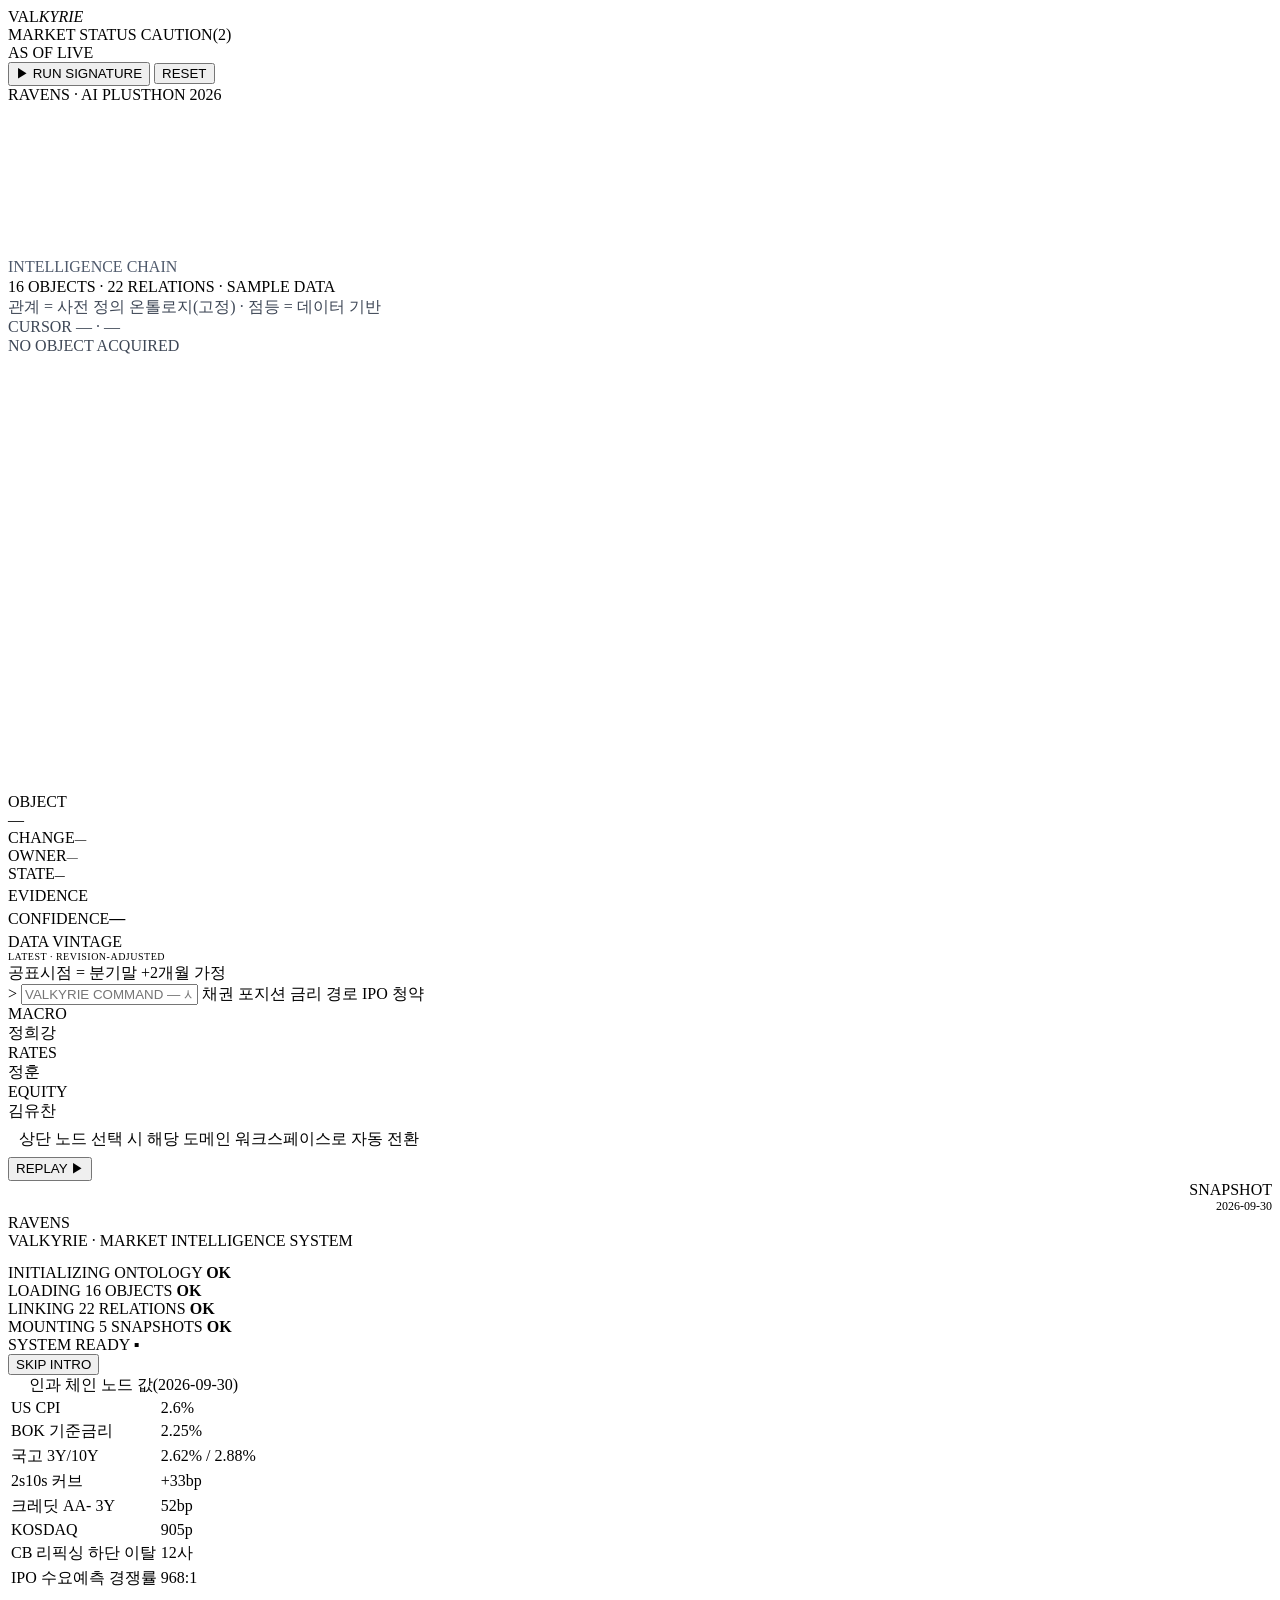
==== prototype/valkyrie-v2/index.html @ 7cd47e1a "feat: add runnable VALKYRIE v2 prototype shell" ====
<!DOCTYPE html>
<html lang="ko">
<head>
<meta charset="utf-8">
<meta name="viewport" content="width=device-width, initial-scale=1">
<meta http-equiv="Content-Security-Policy" content="default-src 'none'; script-src 'self'; style-src 'self' 'unsafe-inline'; img-src data:; connect-src 'none'; base-uri 'none'; form-action 'none'">
<title>VALKYRIE — Cinematic HUD Build</title>
<link rel="stylesheet" href="./styles.css">
</head>
<body>
<div class="shell" id="app">

  <div class="hd">
    <div class="lg">VAL<em>KYRIE</em></div>
    <div class="sep"></div>
    <span class="ml">MARKET STATUS</span>
    <span class="bdg ca" id="ms"><i class="dot"></i><span id="msT">CAUTION</span><span class="num ml2" id="msN" style="color:inherit">(2)</span></span>
    <span class="bdg cf" id="cf" style="display:none">CONFLICT</span>
    <div class="sep"></div>
    <span class="ml">AS OF</span><span class="num" id="asof" style="font-size:11px;color:var(--mut)"></span>
    <span class="bdg live" id="mode"><i class="dot"></i><span id="modeT">LIVE</span></span>
    <div style="flex:1"></div>
    <button id="sig" class="pri">▶ RUN SIGNATURE</button>
    <button id="rst">RESET</button>
    <div class="sep"></div>
    <span class="ml2">RAVENS · AI PLUSTHON 2026</span>
  </div>

  <div class="cw" id="cw">
    <canvas id="df"></canvas>
    <div class="sweep" id="sweep"></div>
    <div class="phb" id="phb"></div>
    <div class="ovl">
      <div class="ml" style="color:#4E596B">INTELLIGENCE CHAIN</div>
      <div class="ml2" style="margin-top:2px">16 OBJECTS · 22 RELATIONS · SAMPLE DATA</div>
      <div class="ml2" style="margin-top:1px;color:#3E4756">관계 = 사전 정의 온톨로지(고정) · 점등 = 데이터 기반</div>
    </div>
    <div class="ovr">
      <div class="ml2 num" id="hud" style="color:#3E4756">CURSOR — · —</div>
      <div class="ml2 num" id="hud2" style="color:#3E4756;margin-top:1px">NO OBJECT ACQUIRED</div>
    </div>
    <svg id="chain" viewBox="0 0 1200 412" preserveAspectRatio="xMidYMid meet" role="img" aria-label="VALKYRIE 인과 체인">
      <defs>
        <marker id="aa" viewBox="0 0 10 10" refX="9" refY="5" markerWidth="5.5" markerHeight="5.5" orient="auto-start-reverse"><path d="M0 0L10 5L0 10z" fill="#F5A623"/></marker>
        <marker id="ac" viewBox="0 0 10 10" refX="9" refY="5" markerWidth="5.5" markerHeight="5.5" orient="auto-start-reverse"><path d="M0 0L10 5L0 10z" fill="#22B8CF"/></marker>
        <marker id="ad" viewBox="0 0 10 10" refX="9" refY="5" markerWidth="5" markerHeight="5" orient="auto-start-reverse"><path d="M0 0L10 5L0 10z" fill="#232C3A"/></marker>
      </defs>
      <g id="gLane"></g><g id="gEdge"></g><g id="gNode"></g><g id="gHud"></g>
    </svg>
  </div>

  <div class="insp">
    <div class="ic">
      <div class="ml">OBJECT</div>
      <div class="big num mv" id="iv">—</div>
      <div class="kv"><span>CHANGE</span><span class="num" id="ic1" style="font-size:11.5px">—</span></div>
      <div class="kv"><span>OWNER</span><span id="io" style="font-size:11px;color:var(--mut)">—</span></div>
      <div class="kv"><span>STATE</span><span id="is" style="font-size:10px;font-weight:700;letter-spacing:.08em">—</span></div>
      <div class="ml2" id="iaux" style="margin-top:4px;line-height:1.55"></div>
    </div>
    <div class="ic">
      <div class="ml">EVIDENCE</div>
      <div id="iev" style="margin-top:3px"></div>
      <div class="ml2" id="iview" style="margin-top:5px;line-height:1.5;color:var(--mut)"></div>
    </div>
    <div class="ic">
      <div class="kv"><span>CONFIDENCE</span><span class="num" id="icf" style="font-size:16px;font-weight:700">—</span></div>
      <div class="cfb"><i id="icfb"></i></div>
      <div class="kv" style="margin-top:5px"><span>DATA VINTAGE</span></div>
      <div class="num" id="ivin" style="font-size:10px;color:var(--am);letter-spacing:.05em">LATEST · REVISION-ADJUSTED</div>
      <div class="ml2" style="margin-top:1px">공표시점 = 분기말 +2개월 가정</div>
      <div class="act" id="iact"></div>
    </div>
  </div>

  <div class="cmd">
    <span class="p">&gt;</span>
    <input id="ci" placeholder="VALKYRIE COMMAND — 시스템에 질의하십시오" autocomplete="off">
    <span class="chip" data-q="지금 채권 포지션 어떻게 가져가야 해?" data-n="sig_rates">채권 포지션</span>
    <span class="chip" data-q="금리 인하 경로는 어떻게 보고 있어?" data-n="sig_macro">금리 경로</span>
    <span class="chip" data-q="이번 코스닥 IPO 청약 들어가도 돼?" data-n="sig_equity">IPO 청약</span>
  </div>

  <div class="tabs">
    <div class="tab" data-t="MACRO"><div class="n">MACRO</div><div class="o">정희강</div></div>
    <div class="tab a" data-t="RATES"><div class="n">RATES</div><div class="o">정훈</div></div>
    <div class="tab" data-t="EQUITY"><div class="n">EQUITY</div><div class="o">김유찬</div></div>
    <div style="flex:1;border-bottom:0"></div>
    <div style="padding:7px 11px" class="ml2">상단 노드 선택 시 해당 도메인 워크스페이스로 자동 전환</div>
  </div>
  <div id="pane" class="pane in"></div>

  <div class="ft">
    <button id="rp" class="pri">REPLAY ▶</button>
    <div class="tl"><div class="ax"></div><div id="ticks"></div></div>
    <div style="text-align:right">
      <div class="ml2">SNAPSHOT</div>
      <div class="num" id="snapL" style="font-size:12px">2026-09-30</div>
    </div>
  </div>

  <div id="boot">
    <div class="bt" id="bt1">RAVENS</div>
    <div class="bs" id="bt2">VALKYRIE · MARKET INTELLIGENCE SYSTEM</div>
    <div style="margin-top:14px">
      <div class="bl" id="bl0">INITIALIZING ONTOLOGY <b>OK</b></div>
      <div class="bl" id="bl1">LOADING 16 OBJECTS <b>OK</b></div>
      <div class="bl" id="bl2">LINKING 22 RELATIONS <b>OK</b></div>
      <div class="bl" id="bl3">MOUNTING 5 SNAPSHOTS <b>OK</b></div>
      <div class="bl" id="bl4">SYSTEM READY <b>▪</b></div>
    </div>
    <div id="bootbar"><i id="bbi"></i></div>
    <button id="skip">SKIP INTRO</button>
  </div>
</div>

<div class="sr"><table><caption>인과 체인 노드 값(2026-09-30)</caption><tbody>
<tr><td>US CPI</td><td>2.6%</td></tr><tr><td>BOK 기준금리</td><td>2.25%</td></tr>
<tr><td>국고 3Y/10Y</td><td>2.62% / 2.88%</td></tr><tr><td>2s10s 커브</td><td>+33bp</td></tr>
<tr><td>크레딧 AA- 3Y</td><td>52bp</td></tr><tr><td>KOSDAQ</td><td>905p</td></tr>
<tr><td>CB 리픽싱 하단 이탈</td><td>12사</td></tr><tr><td>IPO 수요예측 경쟁률</td><td>968:1</td></tr>
</tbody></table></div>

<script src="./app.js"></script>
</body>
</html>
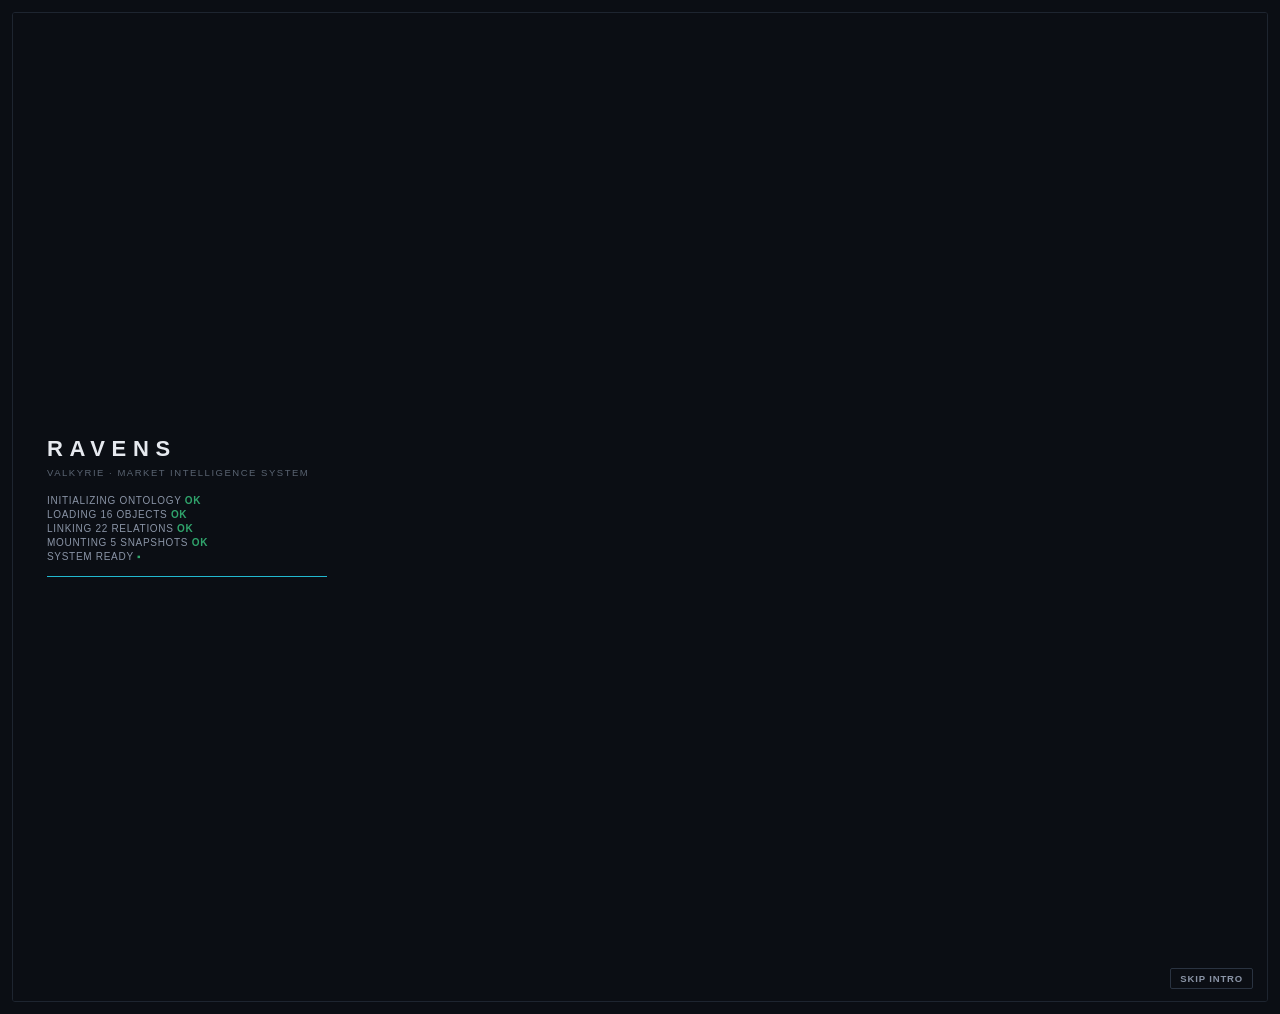
==== commit 73998f11: "refactor: split prototype into collaboration-friendly modules" ====
--- a/prototype/valkyrie-v2/index.html
+++ b/prototype/valkyrie-v2/index.html
@@ -9,118 +9,17 @@
 </head>
 <body>
 <div class="shell" id="app">
-
   <div class="hd">
-    <div class="lg">VAL<em>KYRIE</em></div>
-    <div class="sep"></div>
-    <span class="ml">MARKET STATUS</span>
-    <span class="bdg ca" id="ms"><i class="dot"></i><span id="msT">CAUTION</span><span class="num ml2" id="msN" style="color:inherit">(2)</span></span>
-    <span class="bdg cf" id="cf" style="display:none">CONFLICT</span>
-    <div class="sep"></div>
-    <span class="ml">AS OF</span><span class="num" id="asof" style="font-size:11px;color:var(--mut)"></span>
-    <span class="bdg live" id="mode"><i class="dot"></i><span id="modeT">LIVE</span></span>
-    <div style="flex:1"></div>
-    <button id="sig" class="pri">▶ RUN SIGNATURE</button>
-    <button id="rst">RESET</button>
-    <div class="sep"></div>
-    <span class="ml2">RAVENS · AI PLUSTHON 2026</span>
+    <div class="lg">VAL<em>KYRIE</em></div><div class="sep"></div><span class="ml">MARKET STATUS</span><span class="bdg ca" id="ms"><i class="dot"></i><span id="msT">CAUTION</span><span class="num ml2" id="msN" style="color:inherit">(2)</span></span><span class="bdg cf" id="cf" style="display:none">CONFLICT</span><div class="sep"></div><span class="ml">AS OF</span><span class="num" id="asof" style="font-size:11px;color:var(--mut)"></span><span class="bdg live" id="mode"><i class="dot"></i><span id="modeT">LIVE</span></span><div style="flex:1"></div><button id="sig" class="pri">▶ RUN SIGNATURE</button><button id="rst">RESET</button><div class="sep"></div><span class="ml2">RAVENS · AI PLUSTHON 2026</span>
   </div>
-
-  <div class="cw" id="cw">
-    <canvas id="df"></canvas>
-    <div class="sweep" id="sweep"></div>
-    <div class="phb" id="phb"></div>
-    <div class="ovl">
-      <div class="ml" style="color:#4E596B">INTELLIGENCE CHAIN</div>
-      <div class="ml2" style="margin-top:2px">16 OBJECTS · 22 RELATIONS · SAMPLE DATA</div>
-      <div class="ml2" style="margin-top:1px;color:#3E4756">관계 = 사전 정의 온톨로지(고정) · 점등 = 데이터 기반</div>
-    </div>
-    <div class="ovr">
-      <div class="ml2 num" id="hud" style="color:#3E4756">CURSOR — · —</div>
-      <div class="ml2 num" id="hud2" style="color:#3E4756;margin-top:1px">NO OBJECT ACQUIRED</div>
-    </div>
-    <svg id="chain" viewBox="0 0 1200 412" preserveAspectRatio="xMidYMid meet" role="img" aria-label="VALKYRIE 인과 체인">
-      <defs>
-        <marker id="aa" viewBox="0 0 10 10" refX="9" refY="5" markerWidth="5.5" markerHeight="5.5" orient="auto-start-reverse"><path d="M0 0L10 5L0 10z" fill="#F5A623"/></marker>
-        <marker id="ac" viewBox="0 0 10 10" refX="9" refY="5" markerWidth="5.5" markerHeight="5.5" orient="auto-start-reverse"><path d="M0 0L10 5L0 10z" fill="#22B8CF"/></marker>
-        <marker id="ad" viewBox="0 0 10 10" refX="9" refY="5" markerWidth="5" markerHeight="5" orient="auto-start-reverse"><path d="M0 0L10 5L0 10z" fill="#232C3A"/></marker>
-      </defs>
-      <g id="gLane"></g><g id="gEdge"></g><g id="gNode"></g><g id="gHud"></g>
-    </svg>
-  </div>
-
-  <div class="insp">
-    <div class="ic">
-      <div class="ml">OBJECT</div>
-      <div class="big num mv" id="iv">—</div>
-      <div class="kv"><span>CHANGE</span><span class="num" id="ic1" style="font-size:11.5px">—</span></div>
-      <div class="kv"><span>OWNER</span><span id="io" style="font-size:11px;color:var(--mut)">—</span></div>
-      <div class="kv"><span>STATE</span><span id="is" style="font-size:10px;font-weight:700;letter-spacing:.08em">—</span></div>
-      <div class="ml2" id="iaux" style="margin-top:4px;line-height:1.55"></div>
-    </div>
-    <div class="ic">
-      <div class="ml">EVIDENCE</div>
-      <div id="iev" style="margin-top:3px"></div>
-      <div class="ml2" id="iview" style="margin-top:5px;line-height:1.5;color:var(--mut)"></div>
-    </div>
-    <div class="ic">
-      <div class="kv"><span>CONFIDENCE</span><span class="num" id="icf" style="font-size:16px;font-weight:700">—</span></div>
-      <div class="cfb"><i id="icfb"></i></div>
-      <div class="kv" style="margin-top:5px"><span>DATA VINTAGE</span></div>
-      <div class="num" id="ivin" style="font-size:10px;color:var(--am);letter-spacing:.05em">LATEST · REVISION-ADJUSTED</div>
-      <div class="ml2" style="margin-top:1px">공표시점 = 분기말 +2개월 가정</div>
-      <div class="act" id="iact"></div>
-    </div>
-  </div>
-
-  <div class="cmd">
-    <span class="p">&gt;</span>
-    <input id="ci" placeholder="VALKYRIE COMMAND — 시스템에 질의하십시오" autocomplete="off">
-    <span class="chip" data-q="지금 채권 포지션 어떻게 가져가야 해?" data-n="sig_rates">채권 포지션</span>
-    <span class="chip" data-q="금리 인하 경로는 어떻게 보고 있어?" data-n="sig_macro">금리 경로</span>
-    <span class="chip" data-q="이번 코스닥 IPO 청약 들어가도 돼?" data-n="sig_equity">IPO 청약</span>
-  </div>
-
-  <div class="tabs">
-    <div class="tab" data-t="MACRO"><div class="n">MACRO</div><div class="o">정희강</div></div>
-    <div class="tab a" data-t="RATES"><div class="n">RATES</div><div class="o">정훈</div></div>
-    <div class="tab" data-t="EQUITY"><div class="n">EQUITY</div><div class="o">김유찬</div></div>
-    <div style="flex:1;border-bottom:0"></div>
-    <div style="padding:7px 11px" class="ml2">상단 노드 선택 시 해당 도메인 워크스페이스로 자동 전환</div>
-  </div>
-  <div id="pane" class="pane in"></div>
-
-  <div class="ft">
-    <button id="rp" class="pri">REPLAY ▶</button>
-    <div class="tl"><div class="ax"></div><div id="ticks"></div></div>
-    <div style="text-align:right">
-      <div class="ml2">SNAPSHOT</div>
-      <div class="num" id="snapL" style="font-size:12px">2026-09-30</div>
-    </div>
-  </div>
-
-  <div id="boot">
-    <div class="bt" id="bt1">RAVENS</div>
-    <div class="bs" id="bt2">VALKYRIE · MARKET INTELLIGENCE SYSTEM</div>
-    <div style="margin-top:14px">
-      <div class="bl" id="bl0">INITIALIZING ONTOLOGY <b>OK</b></div>
-      <div class="bl" id="bl1">LOADING 16 OBJECTS <b>OK</b></div>
-      <div class="bl" id="bl2">LINKING 22 RELATIONS <b>OK</b></div>
-      <div class="bl" id="bl3">MOUNTING 5 SNAPSHOTS <b>OK</b></div>
-      <div class="bl" id="bl4">SYSTEM READY <b>▪</b></div>
-    </div>
-    <div id="bootbar"><i id="bbi"></i></div>
-    <button id="skip">SKIP INTRO</button>
-  </div>
+  <div class="cw" id="cw"><canvas id="df"></canvas><div class="sweep" id="sweep"></div><div class="phb" id="phb"></div><div class="ovl"><div class="ml" style="color:#4E596B">INTELLIGENCE CHAIN</div><div class="ml2" style="margin-top:2px">16 OBJECTS · 22 RELATIONS · SAMPLE DATA</div><div class="ml2" style="margin-top:1px;color:#3E4756">관계 = 사전 정의 온톨로지(고정) · 점등 = 데이터 기반</div></div><div class="ovr"><div class="ml2 num" id="hud" style="color:#3E4756">CURSOR — · —</div><div class="ml2 num" id="hud2" style="color:#3E4756;margin-top:1px">NO OBJECT ACQUIRED</div></div><svg id="chain" viewBox="0 0 1200 412" preserveAspectRatio="xMidYMid meet" role="img" aria-label="VALKYRIE 인과 체인"><defs><marker id="aa" viewBox="0 0 10 10" refX="9" refY="5" markerWidth="5.5" markerHeight="5.5" orient="auto-start-reverse"><path d="M0 0L10 5L0 10z" fill="#F5A623"/></marker><marker id="ac" viewBox="0 0 10 10" refX="9" refY="5" markerWidth="5.5" markerHeight="5.5" orient="auto-start-reverse"><path d="M0 0L10 5L0 10z" fill="#22B8CF"/></marker><marker id="ad" viewBox="0 0 10 10" refX="9" refY="5" markerWidth="5" markerHeight="5" orient="auto-start-reverse"><path d="M0 0L10 5L0 10z" fill="#232C3A"/></marker></defs><g id="gLane"></g><g id="gEdge"></g><g id="gNode"></g><g id="gHud"></g></svg></div>
+  <div class="insp"><div class="ic"><div class="ml">OBJECT</div><div class="big num mv" id="iv">—</div><div class="kv"><span>CHANGE</span><span class="num" id="ic1" style="font-size:11.5px">—</span></div><div class="kv"><span>OWNER</span><span id="io" style="font-size:11px;color:var(--mut)">—</span></div><div class="kv"><span>STATE</span><span id="is" style="font-size:10px;font-weight:700;letter-spacing:.08em">—</span></div><div class="ml2" id="iaux" style="margin-top:4px;line-height:1.55"></div></div><div class="ic"><div class="ml">EVIDENCE</div><div id="iev" style="margin-top:3px"></div><div class="ml2" id="iview" style="margin-top:5px;line-height:1.5;color:var(--mut)"></div></div><div class="ic"><div class="kv"><span>CONFIDENCE</span><span class="num" id="icf" style="font-size:16px;font-weight:700">—</span></div><div class="cfb"><i id="icfb"></i></div><div class="kv" style="margin-top:5px"><span>DATA VINTAGE</span></div><div class="num" id="ivin" style="font-size:10px;color:var(--am);letter-spacing:.05em">LATEST · REVISION-ADJUSTED</div><div class="ml2" style="margin-top:1px">공표시점 = 분기말 +2개월 가정</div><div class="act" id="iact"></div></div></div>
+  <div class="cmd"><span class="p">&gt;</span><input id="ci" placeholder="VALKYRIE COMMAND — 시스템에 질의하십시오" autocomplete="off"><span class="chip" data-q="지금 채권 포지션 어떻게 가져가야 해?" data-n="sig_rates">채권 포지션</span><span class="chip" data-q="금리 인하 경로는 어떻게 보고 있어?" data-n="sig_macro">금리 경로</span><span class="chip" data-q="이번 코스닥 IPO 청약 들어가도 돼?" data-n="sig_equity">IPO 청약</span></div>
+  <div class="tabs"><div class="tab" data-t="MACRO"><div class="n">MACRO</div><div class="o">정희강</div></div><div class="tab a" data-t="RATES"><div class="n">RATES</div><div class="o">정훈</div></div><div class="tab" data-t="EQUITY"><div class="n">EQUITY</div><div class="o">김유찬</div></div><div style="flex:1;border-bottom:0"></div><div style="padding:7px 11px" class="ml2">상단 노드 선택 시 해당 도메인 워크스페이스로 자동 전환</div></div><div id="pane" class="pane in"></div>
+  <div class="ft"><button id="rp" class="pri">REPLAY ▶</button><div class="tl"><div class="ax"></div><div id="ticks"></div></div><div style="text-align:right"><div class="ml2">SNAPSHOT</div><div class="num" id="snapL" style="font-size:12px">2026-09-30</div></div></div>
+  <div id="boot"><div class="bt" id="bt1">RAVENS</div><div class="bs" id="bt2">VALKYRIE · MARKET INTELLIGENCE SYSTEM</div><div style="margin-top:14px"><div class="bl" id="bl0">INITIALIZING ONTOLOGY <b>OK</b></div><div class="bl" id="bl1">LOADING 16 OBJECTS <b>OK</b></div><div class="bl" id="bl2">LINKING 22 RELATIONS <b>OK</b></div><div class="bl" id="bl3">MOUNTING 5 SNAPSHOTS <b>OK</b></div><div class="bl" id="bl4">SYSTEM READY <b>▪</b></div></div><div id="bootbar"><i id="bbi"></i></div><button id="skip">SKIP INTRO</button></div>
 </div>
-
-<div class="sr"><table><caption>인과 체인 노드 값(2026-09-30)</caption><tbody>
-<tr><td>US CPI</td><td>2.6%</td></tr><tr><td>BOK 기준금리</td><td>2.25%</td></tr>
-<tr><td>국고 3Y/10Y</td><td>2.62% / 2.88%</td></tr><tr><td>2s10s 커브</td><td>+33bp</td></tr>
-<tr><td>크레딧 AA- 3Y</td><td>52bp</td></tr><tr><td>KOSDAQ</td><td>905p</td></tr>
-<tr><td>CB 리픽싱 하단 이탈</td><td>12사</td></tr><tr><td>IPO 수요예측 경쟁률</td><td>968:1</td></tr>
-</tbody></table></div>
-
-<script src="./app.js"></script>
+<div class="sr"><table><caption>인과 체인 노드 값(2026-09-30)</caption><tbody><tr><td>US CPI</td><td>2.6%</td></tr><tr><td>BOK 기준금리</td><td>2.25%</td></tr><tr><td>국고 3Y/10Y</td><td>2.62% / 2.88%</td></tr><tr><td>2s10s 커브</td><td>+33bp</td></tr><tr><td>크레딧 AA- 3Y</td><td>52bp</td></tr><tr><td>KOSDAQ</td><td>905p</td></tr><tr><td>CB 리픽싱 하단 이탈</td><td>12사</td></tr><tr><td>IPO 수요예측 경쟁률</td><td>968:1</td></tr></tbody></table></div>
+<script src="./data.js"></script><script src="./system.js"></script><script src="./runtime.js"></script>
 </body>
 </html>
--- a/prototype/valkyrie-v2/styles.css
+++ b/prototype/valkyrie-v2/styles.css
@@ -0,0 +1,20 @@
+:root{
+  --wrks-viz-font-family: Pretendard, -apple-system, BlinkMacSystemFont, "Segoe UI", sans-serif;
+  --wrks-viz-primary:#2563eb; --wrks-viz-bg:#ffffff; --wrks-viz-fg:#111827;
+  --wrks-viz-border:#d1d5db; --wrks-viz-radius:8px;
+  --wrks-viz-space-1:4px; --wrks-viz-space-2:8px; --wrks-viz-space-3:12px; --wrks-viz-space-4:16px;
+  --bg:#0B0E14; --pnl:#11151E; --pnl2:#0E121A; --bd:#1E2530; --bd2:#2A3341;
+  --fg:#E6E9EF; --mut:#8A94A6; --dim:#5A6472;
+  --am:#F5A623; --rd:#E5484D; --gr:#30A46C; --cy:#22B8CF;
+}
+*{box-sizing:border-box;margin:0;padding:0}
+html,body{background:var(--bg);color:var(--fg);font-family:var(--wrks-viz-font-family);font-size:12px;-webkit-font-smoothing:antialiased}
+body{padding:12px}.num{font-variant-numeric:tabular-nums;font-feature-settings:"tnum" 1}.ml{font-size:9.5px;letter-spacing:.09em;text-transform:uppercase;color:var(--mut);font-weight:600}.ml2{font-size:9px;letter-spacing:.05em;color:var(--dim)}.shell{border:1px solid var(--bd);border-radius:3px;background:var(--pnl2);overflow:hidden;position:relative}
+#boot{position:absolute;inset:0;background:var(--bg);z-index:60;display:flex;flex-direction:column;justify-content:center;padding:0 34px;transition:opacity .45s ease}#boot.off{opacity:0;pointer-events:none}#boot .bt{font-size:22px;letter-spacing:.30em;font-weight:700;opacity:0;clip-path:inset(0 100% 0 0);transition:opacity .3s,clip-path .55s cubic-bezier(.2,.7,.2,1)}#boot .bt.on{opacity:1;clip-path:inset(0)}#boot .bs{font-size:9.5px;letter-spacing:.16em;color:var(--dim);margin-top:5px;opacity:0;transition:opacity .3s}#boot .bs.on{opacity:1}#boot .bl{font-size:10px;letter-spacing:.07em;color:var(--mut);margin-top:3px;opacity:0;transform:translateX(-6px);transition:opacity .25s,transform .25s}#boot .bl.on{opacity:1;transform:none}#boot .bl b{color:var(--gr);font-weight:600}#bootbar{height:1px;background:var(--bd);margin-top:14px;width:280px;position:relative}#bootbar i{position:absolute;left:0;top:0;height:1px;width:0;background:var(--cy);transition:width .3s linear}#skip{position:absolute;right:14px;bottom:12px}
+.hd{display:flex;align-items:center;gap:12px;padding:0 11px;height:38px;border-bottom:1px solid var(--bd);background:var(--pnl)}.lg{font-size:14px;letter-spacing:.24em;font-weight:700}.lg em{font-style:normal;color:var(--cy)}.sep{width:1px;height:16px;background:var(--bd)}.bdg{display:inline-flex;align-items:center;gap:5px;border:1px solid var(--bd2);padding:2px 7px;border-radius:2px;font-size:9.5px;letter-spacing:.09em;font-weight:600}.dot{width:5px;height:5px;border-radius:50%;background:var(--mut);flex:none}.bdg.ro{border-color:#5A2226;color:var(--rd)}.bdg.ro .dot{background:var(--rd)}.bdg.ca{border-color:#5A4318;color:var(--am)}.bdg.ca .dot{background:var(--am)}.bdg.ne{border-color:#1F4033;color:var(--gr)}.bdg.ne .dot{background:var(--gr)}.bdg.live{border-color:#1F4033;color:var(--gr)}.bdg.live .dot{background:var(--gr);animation:livebeat 4s ease-in-out infinite}@keyframes livebeat{0%,88%,100%{opacity:.45;transform:scale(1)}92%{opacity:1;transform:scale(1.45)}96%{opacity:.65;transform:scale(1)}}.bdg.rep{border-color:#5A4318;color:var(--am)}.bdg.rep .dot{background:var(--am)}.bdg.cf{border-color:#5A2226;color:var(--rd)}button{background:transparent;border:1px solid var(--bd2);color:var(--mut);font-family:inherit;font-size:9.5px;letter-spacing:.09em;font-weight:600;padding:4px 9px;border-radius:2px;cursor:pointer;transition:border-color .15s,color .15s}button:hover{border-color:var(--cy);color:var(--cy)}button.pri{color:var(--fg);border-color:var(--bd2)}button.pri:hover{border-color:var(--am);color:var(--am)}
+.cw{position:relative;background:var(--pnl2);border-bottom:1px solid var(--bd)}#df{position:absolute;inset:0;width:100%;height:100%;display:block;pointer-events:none}#chain{position:relative;display:block;width:100%;height:auto}.ovl{position:absolute;top:7px;left:10px;pointer-events:none;z-index:4}.ovr{position:absolute;top:7px;right:10px;pointer-events:none;z-index:4;text-align:right}.sweep{position:absolute;top:0;bottom:0;width:1px;background:var(--cy);opacity:0;z-index:3;pointer-events:none}.sweep.go{animation:sw 900ms cubic-bezier(.3,.1,.3,1) 1}@keyframes sw{0%{left:0;opacity:0}12%{opacity:.55}92%{opacity:.28}100%{left:100%;opacity:0}}.phb{position:absolute;left:50%;transform:translateX(-50%);top:6px;z-index:5;border:1px solid var(--bd2);background:rgba(11,14,20,.92);padding:3px 12px;border-radius:2px;font-size:10px;letter-spacing:.20em;font-weight:700;color:var(--am);opacity:0;clip-path:inset(0 50% 0 50%);transition:opacity .22s,clip-path .32s cubic-bezier(.2,.7,.2,1)}.phb.on{opacity:1;clip-path:inset(0)}svg text{font-family:var(--wrks-viz-font-family);font-variant-numeric:tabular-nums}.laneL{font-size:11px;letter-spacing:.13em;fill:#3E4756;font-weight:600}.lanD{stroke:#161C26;stroke-width:1}.tdiv{stroke:#1E2530;stroke-width:1;stroke-dasharray:2 4}.nb{fill:#10141C;stroke:#232C3A;stroke-width:1;transition:stroke .22s,fill .22s}.nrow{cursor:pointer}.nrow:hover .nb{stroke:#3C4757}.nl{font-size:11.5px;fill:#79839A;letter-spacing:.03em;transition:fill .22s}.nv{font-size:16px;fill:#B8C0CE;font-weight:600;transition:fill .22s}.nc{font-size:10.5px;fill:#5A6472;transition:fill .22s}.on .nb{fill:#141B27;stroke:#3A4757}.on .nl{fill:#A6B0C2}.on .nv{fill:#E6E9EF}.on .nc{fill:#8A94A6}.st-ALERT.on .nb{stroke:#7A3A1F}.st-ALERT.on .nv{fill:var(--am)}.st-RISK.on .nb{stroke:#6E2A2E}.st-RISK.on .nv{fill:var(--rd)}.st-OK.on .nb{stroke:#215139}.st-OK.on .nv{fill:var(--gr)}.sel .nb{stroke:var(--cy);stroke-width:1.4;fill:#101A20}.sel .nl{fill:var(--cy)}.mute{opacity:.26;transition:opacity .3s}.tnb{fill:#0F1620;stroke:#2A3341;stroke-width:1;transition:stroke .22s,fill .22s}.on .tnb{fill:#131C26;stroke:#3F4E60}.sel .tnb{stroke:var(--cy);stroke-width:1.4}.tsig{font-size:9.5px;letter-spacing:.16em;fill:#4E596B;font-weight:700;transition:fill .2s}.on .tsig{fill:var(--cy)}.ttl{font-size:14px;fill:#9AA4B4;font-weight:700;letter-spacing:.02em;transition:fill .22s}.on .ttl{fill:#E6E9EF}.tdir{font-size:10.5px;fill:#5A6472;transition:fill .22s}.on .tdir{fill:#8A94A6}.cbarBg{fill:#1B2330}.cbar{fill:#3A4757;transition:width .5s cubic-bezier(.2,.7,.2,1),fill .3s}.on .cbar{fill:var(--cy)}.ebase{fill:none;stroke:#1B2331;stroke-width:1}.eflow{fill:none;stroke:#28323F;stroke-width:1;stroke-dasharray:3 7;animation:fl 2.6s linear infinite}@keyframes fl{to{stroke-dashoffset:-40}}.edraw{fill:none;stroke:var(--am);stroke-width:1.6;opacity:0;transition:opacity .18s}.edraw.neg{stroke:var(--cy)}.edraw.go{opacity:.95}.spark{fill:none;stroke:#FFF3D6;stroke-width:2.2;stroke-linecap:round;opacity:0}.spark.neg{stroke:#CFF3FA}.spark.go{opacity:.9}.sdl{stroke:#3A4757;stroke-width:1;stroke-dasharray:2 3;transition:stroke .3s}.sdl.hot{stroke:var(--cy)}.sdt{font-size:9.5px;letter-spacing:.13em;fill:#4E596B;font-weight:700;transition:fill .3s}.sdt.hot{fill:var(--cy)}.brk{stroke:var(--cy);stroke-width:1.2;fill:none;opacity:0;transition:opacity .15s}.brk.on{opacity:.9}
+.insp{display:grid;grid-template-columns:1.05fr 1.35fr .95fr;gap:0;border-bottom:1px solid var(--bd);background:var(--pnl)}.ic{padding:8px 11px;border-right:1px solid var(--bd);min-height:118px}.ic:last-child{border-right:0}.kv{display:flex;justify-content:space-between;align-items:baseline;gap:8px;padding:2.5px 0}.kv span:first-child{color:var(--dim);font-size:9.5px;letter-spacing:.07em;text-transform:uppercase}.big{font-size:25px;font-weight:700;letter-spacing:-.01em;line-height:1.1;margin:2px 0 1px}.mv{clip-path:inset(0 100% 0 0);opacity:.2}.mv.rv{clip-path:inset(0);opacity:1;transition:clip-path .42s cubic-bezier(.2,.7,.2,1),opacity .3s}.evr{display:grid;grid-template-columns:12px 1fr auto 46px;gap:7px;align-items:center;padding:3.5px 0;border-bottom:1px solid #161C26;opacity:0;transform:translateX(-8px);transition:opacity .22s ease,transform .26s cubic-bezier(.2,.7,.2,1)}.evr.on{opacity:1;transform:none}.evn{font-size:9px;color:#3E4756;font-weight:700}.evl{font-size:10.5px;color:var(--mut)}.evv{font-size:11.5px;font-weight:600}.evi{font-size:8.5px;letter-spacing:.08em;text-align:right;font-weight:700}.i-HIGH{color:var(--am)}.i-MED{color:var(--mut)}.i-LOW{color:var(--dim)}.cfb{height:2px;background:#1B2330;margin-top:5px;position:relative}.cfb i{position:absolute;left:0;top:0;height:2px;width:0;background:var(--cy);transition:width .6s cubic-bezier(.2,.7,.2,1)}.act{margin-top:6px;font-size:9px;letter-spacing:.06em;color:var(--dim);line-height:1.65;min-height:38px}.act b{color:var(--gr);font-weight:600}.act i{font-style:normal;color:var(--cy)}
+.cmd{display:flex;align-items:center;gap:8px;padding:6px 11px;border-bottom:1px solid var(--bd);background:var(--pnl2)}.cmd .p{color:var(--cy);font-weight:700;font-size:12px}#ci{flex:1;background:transparent;border:0;outline:0;color:var(--fg);font-family:inherit;font-size:11.5px;letter-spacing:.01em}#ci::placeholder{color:#3E4756}.chip{border:1px solid var(--bd2);color:var(--mut);font-size:9.5px;letter-spacing:.05em;padding:2.5px 8px;border-radius:2px;cursor:pointer;white-space:nowrap;transition:border-color .15s,color .15s}.chip:hover{border-color:var(--cy);color:var(--cy)}.car{width:6px;height:12px;background:var(--cy);animation:bl 1.1s step-end infinite}@keyframes bl{50%{opacity:0}}
+.tabs{display:flex;border-bottom:1px solid var(--bd);background:var(--pnl)}.tab{padding:6px 15px;cursor:pointer;border-right:1px solid var(--bd);position:relative;border-top:1.5px solid transparent;transition:background .2s}.tab .n{font-size:10.5px;letter-spacing:.13em;font-weight:700;color:#596375;transition:color .2s}.tab .o{font-size:8.5px;color:#3E4756;letter-spacing:.04em;margin-top:1px}.tab.a{background:var(--pnl2);border-top-color:var(--cy)}.tab.a .n{color:var(--fg)}.tab.a .o{color:var(--mut)}.pane{padding:9px 11px;background:var(--pnl2);min-height:268px}.pane.out{opacity:0;transform:translateX(9px)}.pane.in{opacity:1;transform:none;transition:opacity .26s ease,transform .3s cubic-bezier(.2,.7,.2,1)}.card{border:1px solid var(--bd);background:var(--pnl);padding:8px 10px;border-radius:3px}table{width:100%;border-collapse:collapse;font-size:11px}th{font-size:9px;letter-spacing:.08em;color:var(--dim);text-transform:uppercase;font-weight:600;text-align:left;padding:4px 6px;border-bottom:1px solid var(--bd)}td{padding:4.5px 6px;border-bottom:1px solid #161C26;color:#B8C0CE}tr{position:relative;transition:background .2s}tbody tr:hover{background:#141A24}tbody tr.hl td{background:#131C22}tbody tr.hl td:first-child{box-shadow:inset 2px 0 0 var(--cy)}.r{text-align:right;font-variant-numeric:tabular-nums}.g{color:var(--gr)}.a{color:var(--am)}.rr{color:var(--rd)}.m{color:var(--dim)}.pd{font-size:9px;letter-spacing:.09em;color:var(--dim);font-weight:600}.scen{display:grid;grid-template-columns:1.25fr 1fr 1fr 1fr;gap:0;font-size:11px}.scen>div{padding:4.5px 8px;border-bottom:1px solid #161C26;font-variant-numeric:tabular-nums}.scen .h{font-size:9px;letter-spacing:.09em;color:var(--dim);text-transform:uppercase;font-weight:600;border-bottom:1px solid var(--bd)}.scen .lb{color:var(--mut);font-size:10.5px}.sc{display:grid;grid-template-columns:52px 1fr auto 16px;gap:8px;align-items:center;padding:3.5px 0;border-bottom:1px solid #161C26;font-size:11px}.sc .mk{font-size:9px;color:#3E4756;font-weight:700;letter-spacing:.04em}.sc .lb2{color:var(--mut);font-size:10.5px}.p1{width:8px;height:8px;border-radius:50%;border:1px solid #2A3341;justify-self:end}.p1.y{background:var(--gr);border-color:var(--gr)}.p1.n{background:transparent;border-color:#3E4756}.proc{margin-top:7px;border:1px solid var(--bd);background:#0C1017;padding:7px 9px;border-radius:2px}.pl{display:flex;justify-content:space-between;font-size:10px;color:var(--mut);padding:2px 0;letter-spacing:.05em;font-variant-numeric:tabular-nums}.pb{height:2px;background:#1B2330;margin-top:6px;position:relative}.pb i{position:absolute;left:0;top:0;height:2px;width:0;background:var(--cy);transition:width .35s linear}
+.ft{display:flex;align-items:center;gap:14px;padding:7px 11px;background:var(--pnl);border-top:1px solid var(--bd)}.tl{flex:1;position:relative;height:26px}.ax{position:absolute;left:0;right:0;top:13px;height:1px;background:var(--bd)}.tk{position:absolute;top:6px;width:1px;height:15px;background:#2A3341;cursor:pointer}.tk:after{content:"";position:absolute;left:-4px;top:5px;width:9px;height:9px;border:1px solid #2A3341;background:var(--pnl);border-radius:50%;transition:border-color .2s,background .2s}.tk.a:after{border-color:var(--cy);background:var(--cy)}.tk b{position:absolute;left:50%;transform:translateX(-50%);top:19px;font-size:8.5px;color:#3E4756;white-space:nowrap;font-weight:500;font-variant-numeric:tabular-nums}.tk.a b{color:var(--cy)}.sr{position:absolute;width:1px;height:1px;padding:0;margin:-1px;overflow:hidden;clip:rect(0,0,0,0);white-space:nowrap;border:0}
+@media (prefers-reduced-motion: reduce){*,*::before,*::after{animation-duration:.01ms!important;animation-iteration-count:1!important;transition-duration:.01ms!important;scroll-behavior:auto!important}.eflow{animation:none!important}.bdg.live .dot{animation:none!important}}
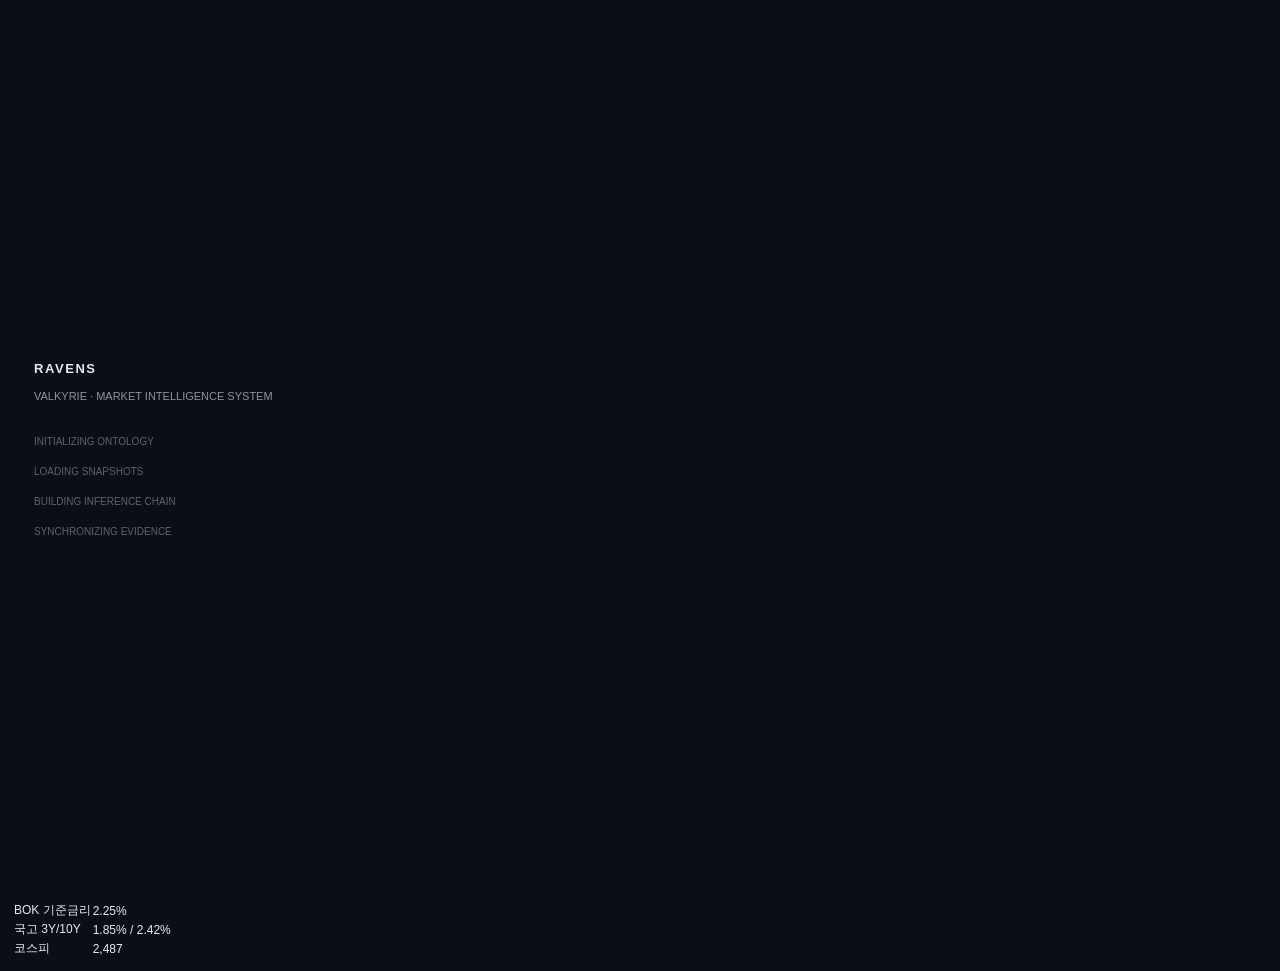
==== commit ba5e6deb: "Add MACRO Streamlit navigation button to left sidebar in index.html" ====
--- a/prototype/valkyrie-v2/index.html
+++ b/prototype/valkyrie-v2/index.html
@@ -9,17 +9,24 @@
 </head>
 <body>
 <div class="shell" id="app">
+  <div class="sidebar">
+    <button class="macro-btn" id="macroBtn" title="MACRO · Streamlit">
+      <div class="macro-label">MACRO</div>
+      <div class="macro-name">정희강</div>
+    </button>
+  </div>
   <div class="hd">
-    <div class="lg">VAL<em>KYRIE</em></div><div class="sep"></div><span class="ml">MARKET STATUS</span><span class="bdg ca" id="ms"><i class="dot"></i><span id="msT">CAUTION</span><span class="num ml2" id="msN" style="color:inherit">(2)</span></span><span class="bdg cf" id="cf" style="display:none">CONFLICT</span><div class="sep"></div><span class="ml">AS OF</span><span class="num" id="asof" style="font-size:11px;color:var(--mut)"></span><span class="bdg live" id="mode"><i class="dot"></i><span id="modeT">LIVE</span></span><div style="flex:1"></div><button id="sig" class="pri">▶ RUN SIGNATURE</button><button id="rst">RESET</button><div class="sep"></div><span class="ml2">RAVENS · AI PLUSTHON 2026</span>
+    <div class="lg">VAL<em>KYRIE</em></div><div class="sep"></div><span class="ml">MARKET STATUS</span><span class="bdg ca" id="ms"><i class="dot"></i><span id="msT">CAUTION</span><span class="num"></span></span>
   </div>
-  <div class="cw" id="cw"><canvas id="df"></canvas><div class="sweep" id="sweep"></div><div class="phb" id="phb"></div><div class="ovl"><div class="ml" style="color:#4E596B">INTELLIGENCE CHAIN</div><div class="ml2" style="margin-top:2px">16 OBJECTS · 22 RELATIONS · SAMPLE DATA</div><div class="ml2" style="margin-top:1px;color:#3E4756">관계 = 사전 정의 온톨로지(고정) · 점등 = 데이터 기반</div></div><div class="ovr"><div class="ml2 num" id="hud" style="color:#3E4756">CURSOR — · —</div><div class="ml2 num" id="hud2" style="color:#3E4756;margin-top:1px">NO OBJECT ACQUIRED</div></div><svg id="chain" viewBox="0 0 1200 412" preserveAspectRatio="xMidYMid meet" role="img" aria-label="VALKYRIE 인과 체인"><defs><marker id="aa" viewBox="0 0 10 10" refX="9" refY="5" markerWidth="5.5" markerHeight="5.5" orient="auto-start-reverse"><path d="M0 0L10 5L0 10z" fill="#F5A623"/></marker><marker id="ac" viewBox="0 0 10 10" refX="9" refY="5" markerWidth="5.5" markerHeight="5.5" orient="auto-start-reverse"><path d="M0 0L10 5L0 10z" fill="#22B8CF"/></marker><marker id="ad" viewBox="0 0 10 10" refX="9" refY="5" markerWidth="5" markerHeight="5" orient="auto-start-reverse"><path d="M0 0L10 5L0 10z" fill="#232C3A"/></marker></defs><g id="gLane"></g><g id="gEdge"></g><g id="gNode"></g><g id="gHud"></g></svg></div>
-  <div class="insp"><div class="ic"><div class="ml">OBJECT</div><div class="big num mv" id="iv">—</div><div class="kv"><span>CHANGE</span><span class="num" id="ic1" style="font-size:11.5px">—</span></div><div class="kv"><span>OWNER</span><span id="io" style="font-size:11px;color:var(--mut)">—</span></div><div class="kv"><span>STATE</span><span id="is" style="font-size:10px;font-weight:700;letter-spacing:.08em">—</span></div><div class="ml2" id="iaux" style="margin-top:4px;line-height:1.55"></div></div><div class="ic"><div class="ml">EVIDENCE</div><div id="iev" style="margin-top:3px"></div><div class="ml2" id="iview" style="margin-top:5px;line-height:1.5;color:var(--mut)"></div></div><div class="ic"><div class="kv"><span>CONFIDENCE</span><span class="num" id="icf" style="font-size:16px;font-weight:700">—</span></div><div class="cfb"><i id="icfb"></i></div><div class="kv" style="margin-top:5px"><span>DATA VINTAGE</span></div><div class="num" id="ivin" style="font-size:10px;color:var(--am);letter-spacing:.05em">LATEST · REVISION-ADJUSTED</div><div class="ml2" style="margin-top:1px">공표시점 = 분기말 +2개월 가정</div><div class="act" id="iact"></div></div></div>
-  <div class="cmd"><span class="p">&gt;</span><input id="ci" placeholder="VALKYRIE COMMAND — 시스템에 질의하십시오" autocomplete="off"><span class="chip" data-q="지금 채권 포지션 어떻게 가져가야 해?" data-n="sig_rates">채권 포지션</span><span class="chip" data-q="금리 인하 경로는 어떻게 보고 있어?" data-n="sig_macro">금리 경로</span><span class="chip" data-q="이번 코스닥 IPO 청약 들어가도 돼?" data-n="sig_equity">IPO 청약</span></div>
-  <div class="tabs"><div class="tab" data-t="MACRO"><div class="n">MACRO</div><div class="o">정희강</div></div><div class="tab a" data-t="RATES"><div class="n">RATES</div><div class="o">정훈</div></div><div class="tab" data-t="EQUITY"><div class="n">EQUITY</div><div class="o">김유찬</div></div><div style="flex:1;border-bottom:0"></div><div style="padding:7px 11px" class="ml2">상단 노드 선택 시 해당 도메인 워크스페이스로 자동 전환</div></div><div id="pane" class="pane in"></div>
-  <div class="ft"><button id="rp" class="pri">REPLAY ▶</button><div class="tl"><div class="ax"></div><div id="ticks"></div></div><div style="text-align:right"><div class="ml2">SNAPSHOT</div><div class="num" id="snapL" style="font-size:12px">2026-09-30</div></div></div>
-  <div id="boot"><div class="bt" id="bt1">RAVENS</div><div class="bs" id="bt2">VALKYRIE · MARKET INTELLIGENCE SYSTEM</div><div style="margin-top:14px"><div class="bl" id="bl0">INITIALIZING ONTOLOGY <b>OK</b></div><div class="bl" id="bl1">LOADING 16 OBJECTS <b>OK</b></div><div class="bl" id="bl2">LINKING 22 RELATIONS <b>OK</b></div><div class="bl" id="bl3">MOUNTING 5 SNAPSHOTS <b>OK</b></div><div class="bl" id="bl4">SYSTEM READY <b>▪</b></div></div><div id="bootbar"><i id="bbi"></i></div><button id="skip">SKIP INTRO</button></div>
+  <div class="cw" id="cw"><canvas id="df"></canvas><div class="sweep" id="sweep"></div><div class="phb" id="phb"></div><div class="ovl"><div class="ml" style="color:#4E596B">INTELLIGENCE CHAIN</div></div><svg id="chain" xmlns="http://www.w3.org/2000/svg" viewBox="0 0 1200 412"><defs><marker id="ad" markerWidth="8" markerHeight="8" refX="7" refY="3.5" orient="auto"><polygon points="0 0, 8 3.5, 0 7"/></marker></defs><g id="edges"></g><g id="nodes"><g id="gNode"></g><g id="signals"></g></g><g id="hud"><g id="brkG"></g></g></svg></div>
+  <div class="insp"><div class="ic"><div class="ml">OBJECT</div><div class="big num mv" id="iv">—</div><div class="kv"><span>CHANGE</span><span class="num" id="ic1" style="font-size:11.5px">—</span><span>CONFIDENCE</span><span class="num" id="ic2">—%</span></div></div><div class="ie" id="ie"></div><div class="ist"><div class="sth">TERMINAL SIGNAL</div><span class="num" id="sig" style="cursor:pointer;text-decoration:underline;color:var(--cy)">—</span><div class="stv" id="st0"></div><div class="stv" id="st1"></div><div class="stv" id="st2"></div></div></div>
+  <div class="cmd"><span class="p">&gt;</span><input id="ci" placeholder="VALKYRIE COMMAND — 시스템에 질의하십시오" autocomplete="off"><span class="chip" data-q="지금 채권 포지션">채권</span><span class="chip" data-q="듀레이션 시나리오를 보여줘">듀레이션</span></div>
+  <div class="tabs"><div class="tab" data-t="MACRO"><div class="n">MACRO</div><div class="o">정희강</div></div><div class="tab a" data-t="RATES"><div class="n">RATES</div><div class="o">정훈</div></div><div class="tab" data-t="EQUITY"><div class="n">EQUITY</div><div class="o">김유찬</div></div></div>
+  <div class="pane" id="pane"></div>
+  <div class="ft"><button id="rp" class="pri">REPLAY ▶</button><div class="tl"><div class="ax"></div><div id="ticks"></div></div><div style="text-align:right"><div class="ml2">SNAPSHOT</div><div class="num" style="font-size:13px;margin-top:2px"><span id="asof">—</span></div></div><button id="rst" class="pri" style="width:60px">RESET</button></div>
+  <div id="boot"><div class="bt" id="bt1">RAVENS</div><div class="bs" id="bt2">VALKYRIE · MARKET INTELLIGENCE SYSTEM</div><div style="margin-top:14px"><div class="bl" id="bl0">INITIALIZING ONTOLOGY</div><div class="bl" id="bl1">LOADING SNAPSHOTS</div><div class="bl" id="bl2">BUILDING INFERENCE CHAIN</div><div class="bl" id="bl3">SYNCHRONIZING EVIDENCE</div></div></div>
 </div>
-<div class="sr"><table><caption>인과 체인 노드 값(2026-09-30)</caption><tbody><tr><td>US CPI</td><td>2.6%</td></tr><tr><td>BOK 기준금리</td><td>2.25%</td></tr><tr><td>국고 3Y/10Y</td><td>2.62% / 2.88%</td></tr><tr><td>2s10s 커브</td><td>+33bp</td></tr><tr><td>크레딧 AA- 3Y</td><td>52bp</td></tr><tr><td>KOSDAQ</td><td>905p</td></tr><tr><td>CB 리픽싱 하단 이탈</td><td>12사</td></tr><tr><td>IPO 수요예측 경쟁률</td><td>968:1</td></tr></tbody></table></div>
+<div class="sr"><table><caption>인과 체인 노드 값(2026-09-30)</caption><tbody><tr><td>US CPI</td><td>2.6%</td></tr><tr><td>BOK 기준금리</td><td>2.25%</td></tr><tr><td>국고 3Y/10Y</td><td>1.85% / 2.42%</td></tr><tr><td>코스피</td><td>2,487</td></tr></tbody></table></div>
 <script src="./data.js"></script><script src="./system.js"></script><script src="./runtime.js"></script>
 </body>
 </html>
--- a/prototype/valkyrie-v2/styles.css
+++ b/prototype/valkyrie-v2/styles.css
@@ -9,12 +9,21 @@
 }
 *{box-sizing:border-box;margin:0;padding:0}
 html,body{background:var(--bg);color:var(--fg);font-family:var(--wrks-viz-font-family);font-size:12px;-webkit-font-smoothing:antialiased}
-body{padding:12px}.num{font-variant-numeric:tabular-nums;font-feature-settings:"tnum" 1}.ml{font-size:9.5px;letter-spacing:.09em;text-transform:uppercase;color:var(--mut);font-weight:600}.ml2{font-size:9px;letter-spacing:.05em;color:var(--dim)}.shell{border:1px solid var(--bd);border-radius:3px;background:var(--pnl2);overflow:hidden;position:relative}
-#boot{position:absolute;inset:0;background:var(--bg);z-index:60;display:flex;flex-direction:column;justify-content:center;padding:0 34px;transition:opacity .45s ease}#boot.off{opacity:0;pointer-events:none}#boot .bt{font-size:22px;letter-spacing:.30em;font-weight:700;opacity:0;clip-path:inset(0 100% 0 0);transition:opacity .3s,clip-path .55s cubic-bezier(.2,.7,.2,1)}#boot .bt.on{opacity:1;clip-path:inset(0)}#boot .bs{font-size:9.5px;letter-spacing:.16em;color:var(--dim);margin-top:5px;opacity:0;transition:opacity .3s}#boot .bs.on{opacity:1}#boot .bl{font-size:10px;letter-spacing:.07em;color:var(--mut);margin-top:3px;opacity:0;transform:translateX(-6px);transition:opacity .25s,transform .25s}#boot .bl.on{opacity:1;transform:none}#boot .bl b{color:var(--gr);font-weight:600}#bootbar{height:1px;background:var(--bd);margin-top:14px;width:280px;position:relative}#bootbar i{position:absolute;left:0;top:0;height:1px;width:0;background:var(--cy);transition:width .3s linear}#skip{position:absolute;right:14px;bottom:12px}
-.hd{display:flex;align-items:center;gap:12px;padding:0 11px;height:38px;border-bottom:1px solid var(--bd);background:var(--pnl)}.lg{font-size:14px;letter-spacing:.24em;font-weight:700}.lg em{font-style:normal;color:var(--cy)}.sep{width:1px;height:16px;background:var(--bd)}.bdg{display:inline-flex;align-items:center;gap:5px;border:1px solid var(--bd2);padding:2px 7px;border-radius:2px;font-size:9.5px;letter-spacing:.09em;font-weight:600}.dot{width:5px;height:5px;border-radius:50%;background:var(--mut);flex:none}.bdg.ro{border-color:#5A2226;color:var(--rd)}.bdg.ro .dot{background:var(--rd)}.bdg.ca{border-color:#5A4318;color:var(--am)}.bdg.ca .dot{background:var(--am)}.bdg.ne{border-color:#1F4033;color:var(--gr)}.bdg.ne .dot{background:var(--gr)}.bdg.live{border-color:#1F4033;color:var(--gr)}.bdg.live .dot{background:var(--gr);animation:livebeat 4s ease-in-out infinite}@keyframes livebeat{0%,88%,100%{opacity:.45;transform:scale(1)}92%{opacity:1;transform:scale(1.45)}96%{opacity:.65;transform:scale(1)}}.bdg.rep{border-color:#5A4318;color:var(--am)}.bdg.rep .dot{background:var(--am)}.bdg.cf{border-color:#5A2226;color:var(--rd)}button{background:transparent;border:1px solid var(--bd2);color:var(--mut);font-family:inherit;font-size:9.5px;letter-spacing:.09em;font-weight:600;padding:4px 9px;border-radius:2px;cursor:pointer;transition:border-color .15s,color .15s}button:hover{border-color:var(--cy);color:var(--cy)}button.pri{color:var(--fg);border-color:var(--bd2)}button.pri:hover{border-color:var(--am);color:var(--am)}
-.cw{position:relative;background:var(--pnl2);border-bottom:1px solid var(--bd)}#df{position:absolute;inset:0;width:100%;height:100%;display:block;pointer-events:none}#chain{position:relative;display:block;width:100%;height:auto}.ovl{position:absolute;top:7px;left:10px;pointer-events:none;z-index:4}.ovr{position:absolute;top:7px;right:10px;pointer-events:none;z-index:4;text-align:right}.sweep{position:absolute;top:0;bottom:0;width:1px;background:var(--cy);opacity:0;z-index:3;pointer-events:none}.sweep.go{animation:sw 900ms cubic-bezier(.3,.1,.3,1) 1}@keyframes sw{0%{left:0;opacity:0}12%{opacity:.55}92%{opacity:.28}100%{left:100%;opacity:0}}.phb{position:absolute;left:50%;transform:translateX(-50%);top:6px;z-index:5;border:1px solid var(--bd2);background:rgba(11,14,20,.92);padding:3px 12px;border-radius:2px;font-size:10px;letter-spacing:.20em;font-weight:700;color:var(--am);opacity:0;clip-path:inset(0 50% 0 50%);transition:opacity .22s,clip-path .32s cubic-bezier(.2,.7,.2,1)}.phb.on{opacity:1;clip-path:inset(0)}svg text{font-family:var(--wrks-viz-font-family);font-variant-numeric:tabular-nums}.laneL{font-size:11px;letter-spacing:.13em;fill:#3E4756;font-weight:600}.lanD{stroke:#161C26;stroke-width:1}.tdiv{stroke:#1E2530;stroke-width:1;stroke-dasharray:2 4}.nb{fill:#10141C;stroke:#232C3A;stroke-width:1;transition:stroke .22s,fill .22s}.nrow{cursor:pointer}.nrow:hover .nb{stroke:#3C4757}.nl{font-size:11.5px;fill:#79839A;letter-spacing:.03em;transition:fill .22s}.nv{font-size:16px;fill:#B8C0CE;font-weight:600;transition:fill .22s}.nc{font-size:10.5px;fill:#5A6472;transition:fill .22s}.on .nb{fill:#141B27;stroke:#3A4757}.on .nl{fill:#A6B0C2}.on .nv{fill:#E6E9EF}.on .nc{fill:#8A94A6}.st-ALERT.on .nb{stroke:#7A3A1F}.st-ALERT.on .nv{fill:var(--am)}.st-RISK.on .nb{stroke:#6E2A2E}.st-RISK.on .nv{fill:var(--rd)}.st-OK.on .nb{stroke:#215139}.st-OK.on .nv{fill:var(--gr)}.sel .nb{stroke:var(--cy);stroke-width:1.4;fill:#101A20}.sel .nl{fill:var(--cy)}.mute{opacity:.26;transition:opacity .3s}.tnb{fill:#0F1620;stroke:#2A3341;stroke-width:1;transition:stroke .22s,fill .22s}.on .tnb{fill:#131C26;stroke:#3F4E60}.sel .tnb{stroke:var(--cy);stroke-width:1.4}.tsig{font-size:9.5px;letter-spacing:.16em;fill:#4E596B;font-weight:700;transition:fill .2s}.on .tsig{fill:var(--cy)}.ttl{font-size:14px;fill:#9AA4B4;font-weight:700;letter-spacing:.02em;transition:fill .22s}.on .ttl{fill:#E6E9EF}.tdir{font-size:10.5px;fill:#5A6472;transition:fill .22s}.on .tdir{fill:#8A94A6}.cbarBg{fill:#1B2330}.cbar{fill:#3A4757;transition:width .5s cubic-bezier(.2,.7,.2,1),fill .3s}.on .cbar{fill:var(--cy)}.ebase{fill:none;stroke:#1B2331;stroke-width:1}.eflow{fill:none;stroke:#28323F;stroke-width:1;stroke-dasharray:3 7;animation:fl 2.6s linear infinite}@keyframes fl{to{stroke-dashoffset:-40}}.edraw{fill:none;stroke:var(--am);stroke-width:1.6;opacity:0;transition:opacity .18s}.edraw.neg{stroke:var(--cy)}.edraw.go{opacity:.95}.spark{fill:none;stroke:#FFF3D6;stroke-width:2.2;stroke-linecap:round;opacity:0}.spark.neg{stroke:#CFF3FA}.spark.go{opacity:.9}.sdl{stroke:#3A4757;stroke-width:1;stroke-dasharray:2 3;transition:stroke .3s}.sdl.hot{stroke:var(--cy)}.sdt{font-size:9.5px;letter-spacing:.13em;fill:#4E596B;font-weight:700;transition:fill .3s}.sdt.hot{fill:var(--cy)}.brk{stroke:var(--cy);stroke-width:1.2;fill:none;opacity:0;transition:opacity .15s}.brk.on{opacity:.9}
-.insp{display:grid;grid-template-columns:1.05fr 1.35fr .95fr;gap:0;border-bottom:1px solid var(--bd);background:var(--pnl)}.ic{padding:8px 11px;border-right:1px solid var(--bd);min-height:118px}.ic:last-child{border-right:0}.kv{display:flex;justify-content:space-between;align-items:baseline;gap:8px;padding:2.5px 0}.kv span:first-child{color:var(--dim);font-size:9.5px;letter-spacing:.07em;text-transform:uppercase}.big{font-size:25px;font-weight:700;letter-spacing:-.01em;line-height:1.1;margin:2px 0 1px}.mv{clip-path:inset(0 100% 0 0);opacity:.2}.mv.rv{clip-path:inset(0);opacity:1;transition:clip-path .42s cubic-bezier(.2,.7,.2,1),opacity .3s}.evr{display:grid;grid-template-columns:12px 1fr auto 46px;gap:7px;align-items:center;padding:3.5px 0;border-bottom:1px solid #161C26;opacity:0;transform:translateX(-8px);transition:opacity .22s ease,transform .26s cubic-bezier(.2,.7,.2,1)}.evr.on{opacity:1;transform:none}.evn{font-size:9px;color:#3E4756;font-weight:700}.evl{font-size:10.5px;color:var(--mut)}.evv{font-size:11.5px;font-weight:600}.evi{font-size:8.5px;letter-spacing:.08em;text-align:right;font-weight:700}.i-HIGH{color:var(--am)}.i-MED{color:var(--mut)}.i-LOW{color:var(--dim)}.cfb{height:2px;background:#1B2330;margin-top:5px;position:relative}.cfb i{position:absolute;left:0;top:0;height:2px;width:0;background:var(--cy);transition:width .6s cubic-bezier(.2,.7,.2,1)}.act{margin-top:6px;font-size:9px;letter-spacing:.06em;color:var(--dim);line-height:1.65;min-height:38px}.act b{color:var(--gr);font-weight:600}.act i{font-style:normal;color:var(--cy)}
-.cmd{display:flex;align-items:center;gap:8px;padding:6px 11px;border-bottom:1px solid var(--bd);background:var(--pnl2)}.cmd .p{color:var(--cy);font-weight:700;font-size:12px}#ci{flex:1;background:transparent;border:0;outline:0;color:var(--fg);font-family:inherit;font-size:11.5px;letter-spacing:.01em}#ci::placeholder{color:#3E4756}.chip{border:1px solid var(--bd2);color:var(--mut);font-size:9.5px;letter-spacing:.05em;padding:2.5px 8px;border-radius:2px;cursor:pointer;white-space:nowrap;transition:border-color .15s,color .15s}.chip:hover{border-color:var(--cy);color:var(--cy)}.car{width:6px;height:12px;background:var(--cy);animation:bl 1.1s step-end infinite}@keyframes bl{50%{opacity:0}}
-.tabs{display:flex;border-bottom:1px solid var(--bd);background:var(--pnl)}.tab{padding:6px 15px;cursor:pointer;border-right:1px solid var(--bd);position:relative;border-top:1.5px solid transparent;transition:background .2s}.tab .n{font-size:10.5px;letter-spacing:.13em;font-weight:700;color:#596375;transition:color .2s}.tab .o{font-size:8.5px;color:#3E4756;letter-spacing:.04em;margin-top:1px}.tab.a{background:var(--pnl2);border-top-color:var(--cy)}.tab.a .n{color:var(--fg)}.tab.a .o{color:var(--mut)}.pane{padding:9px 11px;background:var(--pnl2);min-height:268px}.pane.out{opacity:0;transform:translateX(9px)}.pane.in{opacity:1;transform:none;transition:opacity .26s ease,transform .3s cubic-bezier(.2,.7,.2,1)}.card{border:1px solid var(--bd);background:var(--pnl);padding:8px 10px;border-radius:3px}table{width:100%;border-collapse:collapse;font-size:11px}th{font-size:9px;letter-spacing:.08em;color:var(--dim);text-transform:uppercase;font-weight:600;text-align:left;padding:4px 6px;border-bottom:1px solid var(--bd)}td{padding:4.5px 6px;border-bottom:1px solid #161C26;color:#B8C0CE}tr{position:relative;transition:background .2s}tbody tr:hover{background:#141A24}tbody tr.hl td{background:#131C22}tbody tr.hl td:first-child{box-shadow:inset 2px 0 0 var(--cy)}.r{text-align:right;font-variant-numeric:tabular-nums}.g{color:var(--gr)}.a{color:var(--am)}.rr{color:var(--rd)}.m{color:var(--dim)}.pd{font-size:9px;letter-spacing:.09em;color:var(--dim);font-weight:600}.scen{display:grid;grid-template-columns:1.25fr 1fr 1fr 1fr;gap:0;font-size:11px}.scen>div{padding:4.5px 8px;border-bottom:1px solid #161C26;font-variant-numeric:tabular-nums}.scen .h{font-size:9px;letter-spacing:.09em;color:var(--dim);text-transform:uppercase;font-weight:600;border-bottom:1px solid var(--bd)}.scen .lb{color:var(--mut);font-size:10.5px}.sc{display:grid;grid-template-columns:52px 1fr auto 16px;gap:8px;align-items:center;padding:3.5px 0;border-bottom:1px solid #161C26;font-size:11px}.sc .mk{font-size:9px;color:#3E4756;font-weight:700;letter-spacing:.04em}.sc .lb2{color:var(--mut);font-size:10.5px}.p1{width:8px;height:8px;border-radius:50%;border:1px solid #2A3341;justify-self:end}.p1.y{background:var(--gr);border-color:var(--gr)}.p1.n{background:transparent;border-color:#3E4756}.proc{margin-top:7px;border:1px solid var(--bd);background:#0C1017;padding:7px 9px;border-radius:2px}.pl{display:flex;justify-content:space-between;font-size:10px;color:var(--mut);padding:2px 0;letter-spacing:.05em;font-variant-numeric:tabular-nums}.pb{height:2px;background:#1B2330;margin-top:6px;position:relative}.pb i{position:absolute;left:0;top:0;height:2px;width:0;background:var(--cy);transition:width .35s linear}
-.ft{display:flex;align-items:center;gap:14px;padding:7px 11px;background:var(--pnl);border-top:1px solid var(--bd)}.tl{flex:1;position:relative;height:26px}.ax{position:absolute;left:0;right:0;top:13px;height:1px;background:var(--bd)}.tk{position:absolute;top:6px;width:1px;height:15px;background:#2A3341;cursor:pointer}.tk:after{content:"";position:absolute;left:-4px;top:5px;width:9px;height:9px;border:1px solid #2A3341;background:var(--pnl);border-radius:50%;transition:border-color .2s,background .2s}.tk.a:after{border-color:var(--cy);background:var(--cy)}.tk b{position:absolute;left:50%;transform:translateX(-50%);top:19px;font-size:8.5px;color:#3E4756;white-space:nowrap;font-weight:500;font-variant-numeric:tabular-nums}.tk.a b{color:var(--cy)}.sr{position:absolute;width:1px;height:1px;padding:0;margin:-1px;overflow:hidden;clip:rect(0,0,0,0);white-space:nowrap;border:0}
-@media (prefers-reduced-motion: reduce){*,*::before,*::after{animation-duration:.01ms!important;animation-iteration-count:1!important;transition-duration:.01ms!important;scroll-behavior:auto!important}.eflow{animation:none!important}.bdg.live .dot{animation:none!important}}
+body{padding:12px}.num{font-variant-numeric:tabular-nums;font-feature-settings:"tnum" 1}.ml{font-size:9.5px;letter-spacing:.09em;text-transform:uppercase;color:var(--mut);font-weight:600}.ml2{font-size:9px;letter-spacing:.08em;text-transform:uppercase;color:var(--mut);font-weight:600}
+#boot{position:absolute;inset:0;background:var(--bg);z-index:60;display:flex;flex-direction:column;justify-content:center;padding:0 34px;transition:opacity .45s ease}#boot.off{opacity:0;pointer-events:none}#boot .bt{font-size:13px;letter-spacing:.12em;font-weight:700;margin-bottom:12px}#boot .bs{font-size:11px;color:var(--mut);line-height:1.5}#boot .bl{font-size:10px;color:var(--dim);margin-top:16px;line-height:1.4}
+.hd{display:flex;align-items:center;gap:12px;padding:0 11px;height:38px;border-bottom:1px solid var(--bd);background:var(--pnl)}.lg{font-size:14px;letter-spacing:.24em;font-weight:700}.lg em{font-style:normal;opacity:.6}.sep{width:1px;height:20px;background:var(--bd2)}.bdg{display:inline-flex;align-items:center;gap:5px;padding:3px 8px;border-radius:3px;font-size:10px;font-weight:600;letter-spacing:.05em}.bdg.ca{background:rgba(245,166,35,.1);color:#F5A623}.bdg.ne{background:rgba(48,164,108,.1);color:#30A46C}.bdg.ro{background:rgba(229,72,77,.1);color:#E5484D}.dot{display:inline-block;width:6px;height:6px;border-radius:50%;background:currentColor;animation:pulse 2s infinite}@keyframes pulse{0%,100%{opacity:1}50%{opacity:.4}}
+.cw{position:relative;background:var(--pnl2);border-bottom:1px solid var(--bd)}#df{position:absolute;inset:0;width:100%;height:100%;display:block;pointer-events:none}#chain{position:relative;display:flex;align-items:center;justify-content:center;width:100%;height:400px}
+.insp{display:grid;grid-template-columns:1.05fr 1.35fr .95fr;gap:0;border-bottom:1px solid var(--bd);background:var(--pnl)}.ic{padding:8px 11px;border-right:1px solid var(--bd);min-height:118px}.ic .ml{margin-bottom:4px}.ic .big{margin-top:3px;margin-bottom:6px}.ic .num{font-size:16px}.kv{display:grid;grid-template-columns:1fr 1fr;gap:6px;font-size:10px}.kv span:nth-child(odd){color:var(--mut)}.ie{padding:8px 11px;min-height:118px;max-height:118px;overflow-y:auto;font-size:10px;line-height:1.6;color:var(--dim)}.ie b{color:var(--fg);font-weight:600}.ist{padding:8px 11px;border-left:1px solid var(--bd);min-height:118px;display:flex;flex-direction:column;gap:8px}.ist .sth{font-size:10px;color:var(--mut);margin-bottom:2px}.ist .stv{display:flex;justify-content:space-between;align-items:center;padding:4px 6px;background:var(--pnl2);border-radius:3px;font-size:11px;border-left:2px solid var(--cy)}.ist .stv.w{border-left-color:var(--am)}.ist .stv.u{border-left-color:var(--rd)}
+.cmd{display:flex;align-items:center;gap:8px;padding:6px 11px;border-bottom:1px solid var(--bd);background:var(--pnl2)}.cmd .p{color:var(--cy);font-weight:700;font-size:12px}#ci{flex:1;background:transparent;border:none;color:var(--fg);font-size:11px;outline:none}#ci::placeholder{color:var(--dim)}
+.tabs{display:flex;border-bottom:1px solid var(--bd);background:var(--pnl)}.tab{padding:6px 15px;cursor:pointer;border-right:1px solid var(--bd);position:relative;border-top:1.5px solid transparent;transition:all .2s ease;color:var(--dim);font-size:11px;font-weight:600}.tab .n{letter-spacing:.08em;text-transform:uppercase;margin-bottom:1px}.tab .o{font-size:9px;color:var(--mut);letter-spacing:.06em}.tab:hover{color:var(--fg);border-top-color:var(--cy);opacity:.8}.tab.a{color:var(--fg);border-top-color:var(--cy)}.tab.a .o{color:var(--fg)}.pane{padding:11px;min-height:160px;max-height:160px;overflow-y:auto;background:var(--pnl2);font-size:10px;line-height:1.5}.pane .ml{margin-bottom:4px}.scen{display:grid;grid-template-columns:repeat(3,1fr);gap:8px;margin-top:6px}.scen .cell{padding:8px;background:var(--pnl);border:1px solid var(--bd);border-radius:3px;cursor:pointer;transition:all .15s ease}.scen .cell:hover{border-color:var(--cy);background:var(--bd)}.scen .h{font-size:9px;color:var(--mut);font-weight:600;margin-bottom:3px}.scen .v{font-size:11px;color:var(--fg);font-weight:600}
+.ft{display:flex;align-items:center;gap:14px;padding:7px 11px;background:var(--pnl);border-top:1px solid var(--bd)}.tl{flex:1;position:relative;height:26px}.ax{position:absolute;left:0;right:0;top:12px;height:1px;background:var(--bd)}.tl .tk{position:absolute;top:6px;width:12px;height:12px;background:var(--bd2);border-radius:50%;cursor:pointer;transition:all .15s ease;transform:translate(-50%,0)}.tl .tk:hover{background:var(--cy);transform:translate(-50%,-2px)}.tl .tk.a{background:var(--cy)}.pri{padding:6px 12px;background:var(--cy);color:var(--bg);border:none;border-radius:3px;cursor:pointer;font-size:10px;font-weight:600;letter-spacing:.06em;transition:all .15s ease}.pri:hover{opacity:.9;transform:translateY(-1px)}.pri:active{transform:translateY(0)}
+
+/* SIDEBAR MACRO BUTTON */
+.sidebar{position:fixed;left:12px;top:62px;display:flex;flex-direction:column;gap:8px;z-index:50}
+.macro-btn{display:flex;flex-direction:column;align-items:center;gap:4px;padding:12px;background:var(--pnl);border:1px solid var(--bd);border-radius:6px;cursor:pointer;transition:all .2s ease;min-width:64px;text-align:center}
+.macro-btn:hover{border-color:var(--am);background:var(--bd);transform:translateY(-2px)}
+.macro-btn:active{transform:translateY(0)}
+.macro-label{font-size:8px;letter-spacing:.1em;text-transform:uppercase;color:var(--mut);font-weight:700}
+.macro-name{font-size:11px;letter-spacing:.08em;text-transform:uppercase;color:var(--am);font-weight:700}
+
+@media (prefers-reduced-motion: reduce){*,*::before,*::after{animation-duration:.01ms!important;animation-iteration-count:1!important;transition-duration:.01ms!important;scroll-behavior:auto!important}}
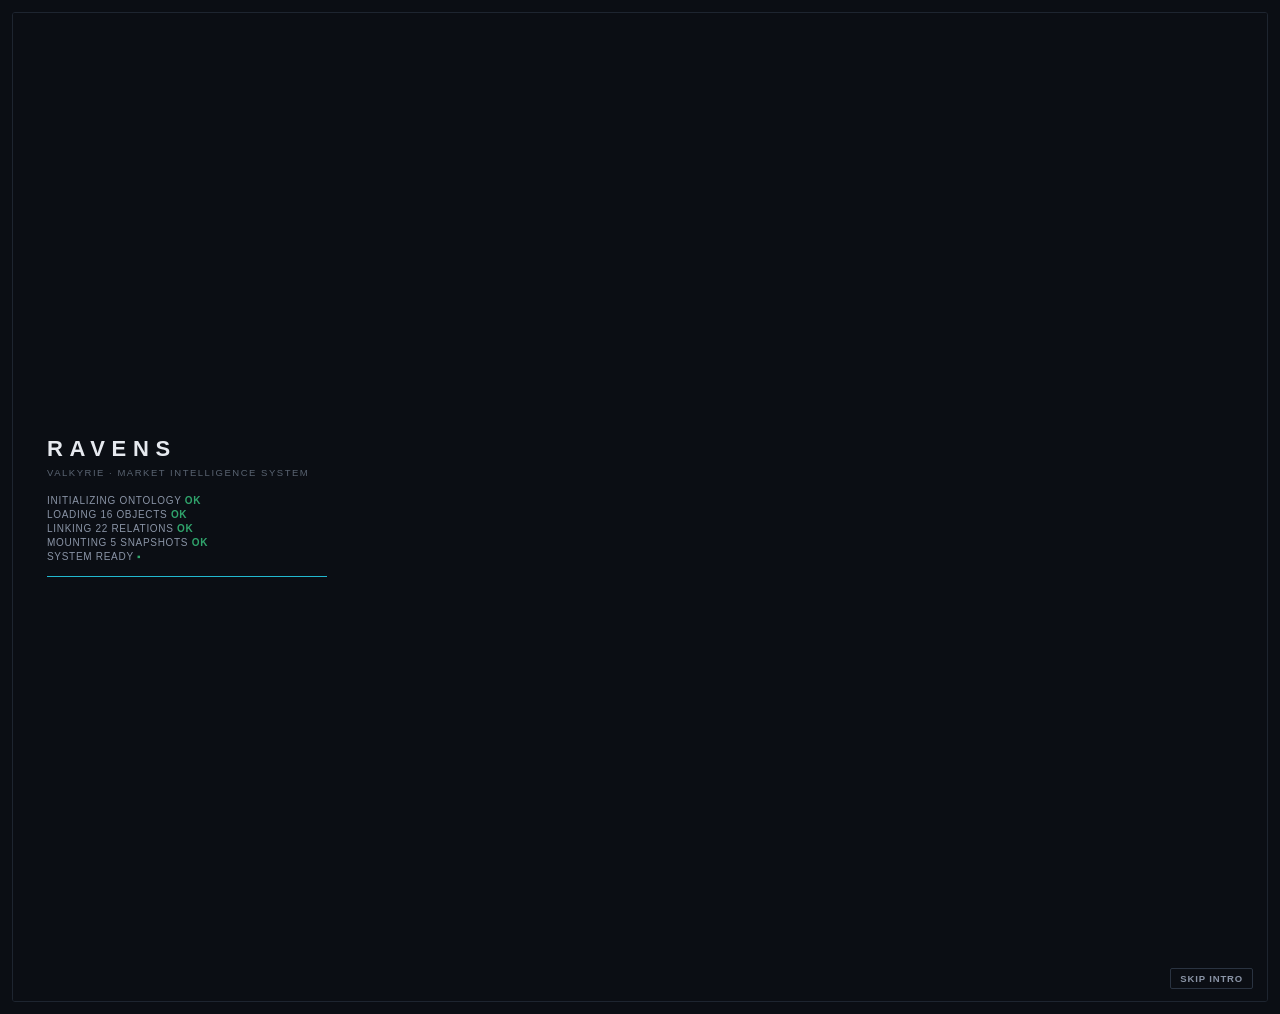
==== commit e99cb32a: "Restore v2 reference invariants after Streamlit experiment" ====
--- a/prototype/valkyrie-v2/index.html
+++ b/prototype/valkyrie-v2/index.html
@@ -9,24 +9,17 @@
 </head>
 <body>
 <div class="shell" id="app">
-  <div class="sidebar">
-    <button class="macro-btn" id="macroBtn" title="MACRO · Streamlit">
-      <div class="macro-label">MACRO</div>
-      <div class="macro-name">정희강</div>
-    </button>
+  <div class="hd">
+    <div class="lg">VAL<em>KYRIE</em></div><div class="sep"></div><span class="ml">MARKET STATUS</span><span class="bdg ca" id="ms"><i class="dot"></i><span id="msT">CAUTION</span><span class="num ml2" id="msN" style="color:inherit">(2)</span></span><span class="bdg cf" id="cf" style="display:none">CONFLICT</span><div class="sep"></div><span class="ml">AS OF</span><span class="num" id="asof" style="font-size:11px;color:var(--mut)"></span><span class="bdg live" id="mode"><i class="dot"></i><span id="modeT">LIVE</span></span><div style="flex:1"></div><button id="sig" class="pri">▶ RUN SIGNATURE</button><button id="rst">RESET</button><div class="sep"></div><span class="ml2">RAVENS · AI PLUSTHON 2026</span>
   </div>
-  <div class="hd">
-    <div class="lg">VAL<em>KYRIE</em></div><div class="sep"></div><span class="ml">MARKET STATUS</span><span class="bdg ca" id="ms"><i class="dot"></i><span id="msT">CAUTION</span><span class="num"></span></span>
-  </div>
-  <div class="cw" id="cw"><canvas id="df"></canvas><div class="sweep" id="sweep"></div><div class="phb" id="phb"></div><div class="ovl"><div class="ml" style="color:#4E596B">INTELLIGENCE CHAIN</div></div><svg id="chain" xmlns="http://www.w3.org/2000/svg" viewBox="0 0 1200 412"><defs><marker id="ad" markerWidth="8" markerHeight="8" refX="7" refY="3.5" orient="auto"><polygon points="0 0, 8 3.5, 0 7"/></marker></defs><g id="edges"></g><g id="nodes"><g id="gNode"></g><g id="signals"></g></g><g id="hud"><g id="brkG"></g></g></svg></div>
-  <div class="insp"><div class="ic"><div class="ml">OBJECT</div><div class="big num mv" id="iv">—</div><div class="kv"><span>CHANGE</span><span class="num" id="ic1" style="font-size:11.5px">—</span><span>CONFIDENCE</span><span class="num" id="ic2">—%</span></div></div><div class="ie" id="ie"></div><div class="ist"><div class="sth">TERMINAL SIGNAL</div><span class="num" id="sig" style="cursor:pointer;text-decoration:underline;color:var(--cy)">—</span><div class="stv" id="st0"></div><div class="stv" id="st1"></div><div class="stv" id="st2"></div></div></div>
-  <div class="cmd"><span class="p">&gt;</span><input id="ci" placeholder="VALKYRIE COMMAND — 시스템에 질의하십시오" autocomplete="off"><span class="chip" data-q="지금 채권 포지션">채권</span><span class="chip" data-q="듀레이션 시나리오를 보여줘">듀레이션</span></div>
-  <div class="tabs"><div class="tab" data-t="MACRO"><div class="n">MACRO</div><div class="o">정희강</div></div><div class="tab a" data-t="RATES"><div class="n">RATES</div><div class="o">정훈</div></div><div class="tab" data-t="EQUITY"><div class="n">EQUITY</div><div class="o">김유찬</div></div></div>
-  <div class="pane" id="pane"></div>
-  <div class="ft"><button id="rp" class="pri">REPLAY ▶</button><div class="tl"><div class="ax"></div><div id="ticks"></div></div><div style="text-align:right"><div class="ml2">SNAPSHOT</div><div class="num" style="font-size:13px;margin-top:2px"><span id="asof">—</span></div></div><button id="rst" class="pri" style="width:60px">RESET</button></div>
-  <div id="boot"><div class="bt" id="bt1">RAVENS</div><div class="bs" id="bt2">VALKYRIE · MARKET INTELLIGENCE SYSTEM</div><div style="margin-top:14px"><div class="bl" id="bl0">INITIALIZING ONTOLOGY</div><div class="bl" id="bl1">LOADING SNAPSHOTS</div><div class="bl" id="bl2">BUILDING INFERENCE CHAIN</div><div class="bl" id="bl3">SYNCHRONIZING EVIDENCE</div></div></div>
+  <div class="cw" id="cw"><canvas id="df"></canvas><div class="sweep" id="sweep"></div><div class="phb" id="phb"></div><div class="ovl"><div class="ml" style="color:#4E596B">INTELLIGENCE CHAIN</div><div class="ml2" style="margin-top:2px">16 OBJECTS · 22 RELATIONS · SAMPLE DATA</div><div class="ml2" style="margin-top:1px;color:#3E4756">관계 = 사전 정의 온톨로지(고정) · 점등 = 데이터 기반</div></div><div class="ovr"><div class="ml2 num" id="hud" style="color:#3E4756">CURSOR — · —</div><div class="ml2 num" id="hud2" style="color:#3E4756;margin-top:1px">NO OBJECT ACQUIRED</div></div><svg id="chain" viewBox="0 0 1200 412" preserveAspectRatio="xMidYMid meet" role="img" aria-label="VALKYRIE 인과 체인"><defs><marker id="aa" viewBox="0 0 10 10" refX="9" refY="5" markerWidth="5.5" markerHeight="5.5" orient="auto-start-reverse"><path d="M0 0L10 5L0 10z" fill="#F5A623"/></marker><marker id="ac" viewBox="0 0 10 10" refX="9" refY="5" markerWidth="5.5" markerHeight="5.5" orient="auto-start-reverse"><path d="M0 0L10 5L0 10z" fill="#22B8CF"/></marker><marker id="ad" viewBox="0 0 10 10" refX="9" refY="5" markerWidth="5" markerHeight="5" orient="auto-start-reverse"><path d="M0 0L10 5L0 10z" fill="#232C3A"/></marker></defs><g id="gLane"></g><g id="gEdge"></g><g id="gNode"></g><g id="gHud"></g></svg></div>
+  <div class="insp"><div class="ic"><div class="ml">OBJECT</div><div class="big num mv" id="iv">—</div><div class="kv"><span>CHANGE</span><span class="num" id="ic1" style="font-size:11.5px">—</span></div><div class="kv"><span>OWNER</span><span id="io" style="font-size:11px;color:var(--mut)">—</span></div><div class="kv"><span>STATE</span><span id="is" style="font-size:10px;font-weight:700;letter-spacing:.08em">—</span></div><div class="ml2" id="iaux" style="margin-top:4px;line-height:1.55"></div></div><div class="ic"><div class="ml">EVIDENCE</div><div id="iev" style="margin-top:3px"></div><div class="ml2" id="iview" style="margin-top:5px;line-height:1.5;color:var(--mut)"></div></div><div class="ic"><div class="kv"><span>CONFIDENCE</span><span class="num" id="icf" style="font-size:16px;font-weight:700">—</span></div><div class="cfb"><i id="icfb"></i></div><div class="kv" style="margin-top:5px"><span>DATA VINTAGE</span></div><div class="num" id="ivin" style="font-size:10px;color:var(--am);letter-spacing:.05em">LATEST · REVISION-ADJUSTED</div><div class="ml2" style="margin-top:1px">공표시점 = 분기말 +2개월 가정</div><div class="act" id="iact"></div></div></div>
+  <div class="cmd"><span class="p">&gt;</span><input id="ci" placeholder="VALKYRIE COMMAND — 시스템에 질의하십시오" autocomplete="off"><span class="chip" data-q="지금 채권 포지션 어떻게 가져가야 해?" data-n="sig_rates">채권 포지션</span><span class="chip" data-q="금리 인하 경로는 어떻게 보고 있어?" data-n="sig_macro">금리 경로</span><span class="chip" data-q="이번 코스닥 IPO 청약 들어가도 돼?" data-n="sig_equity">IPO 청약</span></div>
+  <div class="tabs"><div class="tab" data-t="MACRO"><div class="n">MACRO</div><div class="o">정희강</div></div><div class="tab a" data-t="RATES"><div class="n">RATES</div><div class="o">정훈</div></div><div class="tab" data-t="EQUITY"><div class="n">EQUITY</div><div class="o">김유찬</div></div><div style="flex:1;border-bottom:0"></div><div style="padding:7px 11px" class="ml2">상단 노드 선택 시 해당 도메인 워크스페이스로 자동 전환</div></div><div id="pane" class="pane in"></div>
+  <div class="ft"><button id="rp" class="pri">REPLAY ▶</button><div class="tl"><div class="ax"></div><div id="ticks"></div></div><div style="text-align:right"><div class="ml2">SNAPSHOT</div><div class="num" id="snapL" style="font-size:12px">2026-09-30</div></div></div>
+  <div id="boot"><div class="bt" id="bt1">RAVENS</div><div class="bs" id="bt2">VALKYRIE · MARKET INTELLIGENCE SYSTEM</div><div style="margin-top:14px"><div class="bl" id="bl0">INITIALIZING ONTOLOGY <b>OK</b></div><div class="bl" id="bl1">LOADING 16 OBJECTS <b>OK</b></div><div class="bl" id="bl2">LINKING 22 RELATIONS <b>OK</b></div><div class="bl" id="bl3">MOUNTING 5 SNAPSHOTS <b>OK</b></div><div class="bl" id="bl4">SYSTEM READY <b>▪</b></div></div><div id="bootbar"><i id="bbi"></i></div><button id="skip">SKIP INTRO</button></div>
 </div>
-<div class="sr"><table><caption>인과 체인 노드 값(2026-09-30)</caption><tbody><tr><td>US CPI</td><td>2.6%</td></tr><tr><td>BOK 기준금리</td><td>2.25%</td></tr><tr><td>국고 3Y/10Y</td><td>1.85% / 2.42%</td></tr><tr><td>코스피</td><td>2,487</td></tr></tbody></table></div>
+<div class="sr"><table><caption>인과 체인 노드 값(2026-09-30)</caption><tbody><tr><td>US CPI</td><td>2.6%</td></tr><tr><td>BOK 기준금리</td><td>2.25%</td></tr><tr><td>국고 3Y/10Y</td><td>2.62% / 2.88%</td></tr><tr><td>2s10s 커브</td><td>+33bp</td></tr><tr><td>크레딧 AA- 3Y</td><td>52bp</td></tr><tr><td>KOSDAQ</td><td>905p</td></tr><tr><td>CB 리픽싱 하단 이탈</td><td>12사</td></tr><tr><td>IPO 수요예측 경쟁률</td><td>968:1</td></tr></tbody></table></div>
 <script src="./data.js"></script><script src="./system.js"></script><script src="./runtime.js"></script>
 </body>
 </html>
--- a/prototype/valkyrie-v2/styles.css
+++ b/prototype/valkyrie-v2/styles.css
@@ -9,21 +9,12 @@
 }
 *{box-sizing:border-box;margin:0;padding:0}
 html,body{background:var(--bg);color:var(--fg);font-family:var(--wrks-viz-font-family);font-size:12px;-webkit-font-smoothing:antialiased}
-body{padding:12px}.num{font-variant-numeric:tabular-nums;font-feature-settings:"tnum" 1}.ml{font-size:9.5px;letter-spacing:.09em;text-transform:uppercase;color:var(--mut);font-weight:600}.ml2{font-size:9px;letter-spacing:.08em;text-transform:uppercase;color:var(--mut);font-weight:600}
-#boot{position:absolute;inset:0;background:var(--bg);z-index:60;display:flex;flex-direction:column;justify-content:center;padding:0 34px;transition:opacity .45s ease}#boot.off{opacity:0;pointer-events:none}#boot .bt{font-size:13px;letter-spacing:.12em;font-weight:700;margin-bottom:12px}#boot .bs{font-size:11px;color:var(--mut);line-height:1.5}#boot .bl{font-size:10px;color:var(--dim);margin-top:16px;line-height:1.4}
-.hd{display:flex;align-items:center;gap:12px;padding:0 11px;height:38px;border-bottom:1px solid var(--bd);background:var(--pnl)}.lg{font-size:14px;letter-spacing:.24em;font-weight:700}.lg em{font-style:normal;opacity:.6}.sep{width:1px;height:20px;background:var(--bd2)}.bdg{display:inline-flex;align-items:center;gap:5px;padding:3px 8px;border-radius:3px;font-size:10px;font-weight:600;letter-spacing:.05em}.bdg.ca{background:rgba(245,166,35,.1);color:#F5A623}.bdg.ne{background:rgba(48,164,108,.1);color:#30A46C}.bdg.ro{background:rgba(229,72,77,.1);color:#E5484D}.dot{display:inline-block;width:6px;height:6px;border-radius:50%;background:currentColor;animation:pulse 2s infinite}@keyframes pulse{0%,100%{opacity:1}50%{opacity:.4}}
-.cw{position:relative;background:var(--pnl2);border-bottom:1px solid var(--bd)}#df{position:absolute;inset:0;width:100%;height:100%;display:block;pointer-events:none}#chain{position:relative;display:flex;align-items:center;justify-content:center;width:100%;height:400px}
-.insp{display:grid;grid-template-columns:1.05fr 1.35fr .95fr;gap:0;border-bottom:1px solid var(--bd);background:var(--pnl)}.ic{padding:8px 11px;border-right:1px solid var(--bd);min-height:118px}.ic .ml{margin-bottom:4px}.ic .big{margin-top:3px;margin-bottom:6px}.ic .num{font-size:16px}.kv{display:grid;grid-template-columns:1fr 1fr;gap:6px;font-size:10px}.kv span:nth-child(odd){color:var(--mut)}.ie{padding:8px 11px;min-height:118px;max-height:118px;overflow-y:auto;font-size:10px;line-height:1.6;color:var(--dim)}.ie b{color:var(--fg);font-weight:600}.ist{padding:8px 11px;border-left:1px solid var(--bd);min-height:118px;display:flex;flex-direction:column;gap:8px}.ist .sth{font-size:10px;color:var(--mut);margin-bottom:2px}.ist .stv{display:flex;justify-content:space-between;align-items:center;padding:4px 6px;background:var(--pnl2);border-radius:3px;font-size:11px;border-left:2px solid var(--cy)}.ist .stv.w{border-left-color:var(--am)}.ist .stv.u{border-left-color:var(--rd)}
-.cmd{display:flex;align-items:center;gap:8px;padding:6px 11px;border-bottom:1px solid var(--bd);background:var(--pnl2)}.cmd .p{color:var(--cy);font-weight:700;font-size:12px}#ci{flex:1;background:transparent;border:none;color:var(--fg);font-size:11px;outline:none}#ci::placeholder{color:var(--dim)}
-.tabs{display:flex;border-bottom:1px solid var(--bd);background:var(--pnl)}.tab{padding:6px 15px;cursor:pointer;border-right:1px solid var(--bd);position:relative;border-top:1.5px solid transparent;transition:all .2s ease;color:var(--dim);font-size:11px;font-weight:600}.tab .n{letter-spacing:.08em;text-transform:uppercase;margin-bottom:1px}.tab .o{font-size:9px;color:var(--mut);letter-spacing:.06em}.tab:hover{color:var(--fg);border-top-color:var(--cy);opacity:.8}.tab.a{color:var(--fg);border-top-color:var(--cy)}.tab.a .o{color:var(--fg)}.pane{padding:11px;min-height:160px;max-height:160px;overflow-y:auto;background:var(--pnl2);font-size:10px;line-height:1.5}.pane .ml{margin-bottom:4px}.scen{display:grid;grid-template-columns:repeat(3,1fr);gap:8px;margin-top:6px}.scen .cell{padding:8px;background:var(--pnl);border:1px solid var(--bd);border-radius:3px;cursor:pointer;transition:all .15s ease}.scen .cell:hover{border-color:var(--cy);background:var(--bd)}.scen .h{font-size:9px;color:var(--mut);font-weight:600;margin-bottom:3px}.scen .v{font-size:11px;color:var(--fg);font-weight:600}
-.ft{display:flex;align-items:center;gap:14px;padding:7px 11px;background:var(--pnl);border-top:1px solid var(--bd)}.tl{flex:1;position:relative;height:26px}.ax{position:absolute;left:0;right:0;top:12px;height:1px;background:var(--bd)}.tl .tk{position:absolute;top:6px;width:12px;height:12px;background:var(--bd2);border-radius:50%;cursor:pointer;transition:all .15s ease;transform:translate(-50%,0)}.tl .tk:hover{background:var(--cy);transform:translate(-50%,-2px)}.tl .tk.a{background:var(--cy)}.pri{padding:6px 12px;background:var(--cy);color:var(--bg);border:none;border-radius:3px;cursor:pointer;font-size:10px;font-weight:600;letter-spacing:.06em;transition:all .15s ease}.pri:hover{opacity:.9;transform:translateY(-1px)}.pri:active{transform:translateY(0)}
-
-/* SIDEBAR MACRO BUTTON */
-.sidebar{position:fixed;left:12px;top:62px;display:flex;flex-direction:column;gap:8px;z-index:50}
-.macro-btn{display:flex;flex-direction:column;align-items:center;gap:4px;padding:12px;background:var(--pnl);border:1px solid var(--bd);border-radius:6px;cursor:pointer;transition:all .2s ease;min-width:64px;text-align:center}
-.macro-btn:hover{border-color:var(--am);background:var(--bd);transform:translateY(-2px)}
-.macro-btn:active{transform:translateY(0)}
-.macro-label{font-size:8px;letter-spacing:.1em;text-transform:uppercase;color:var(--mut);font-weight:700}
-.macro-name{font-size:11px;letter-spacing:.08em;text-transform:uppercase;color:var(--am);font-weight:700}
-
-@media (prefers-reduced-motion: reduce){*,*::before,*::after{animation-duration:.01ms!important;animation-iteration-count:1!important;transition-duration:.01ms!important;scroll-behavior:auto!important}}
+body{padding:12px}.num{font-variant-numeric:tabular-nums;font-feature-settings:"tnum" 1}.ml{font-size:9.5px;letter-spacing:.09em;text-transform:uppercase;color:var(--mut);font-weight:600}.ml2{font-size:9px;letter-spacing:.05em;color:var(--dim)}.shell{border:1px solid var(--bd);border-radius:3px;background:var(--pnl2);overflow:hidden;position:relative}
+#boot{position:absolute;inset:0;background:var(--bg);z-index:60;display:flex;flex-direction:column;justify-content:center;padding:0 34px;transition:opacity .45s ease}#boot.off{opacity:0;pointer-events:none}#boot .bt{font-size:22px;letter-spacing:.30em;font-weight:700;opacity:0;clip-path:inset(0 100% 0 0);transition:opacity .3s,clip-path .55s cubic-bezier(.2,.7,.2,1)}#boot .bt.on{opacity:1;clip-path:inset(0)}#boot .bs{font-size:9.5px;letter-spacing:.16em;color:var(--dim);margin-top:5px;opacity:0;transition:opacity .3s}#boot .bs.on{opacity:1}#boot .bl{font-size:10px;letter-spacing:.07em;color:var(--mut);margin-top:3px;opacity:0;transform:translateX(-6px);transition:opacity .25s,transform .25s}#boot .bl.on{opacity:1;transform:none}#boot .bl b{color:var(--gr);font-weight:600}#bootbar{height:1px;background:var(--bd);margin-top:14px;width:280px;position:relative}#bootbar i{position:absolute;left:0;top:0;height:1px;width:0;background:var(--cy);transition:width .3s linear}#skip{position:absolute;right:14px;bottom:12px}
+.hd{display:flex;align-items:center;gap:12px;padding:0 11px;height:38px;border-bottom:1px solid var(--bd);background:var(--pnl)}.lg{font-size:14px;letter-spacing:.24em;font-weight:700}.lg em{font-style:normal;color:var(--cy)}.sep{width:1px;height:16px;background:var(--bd)}.bdg{display:inline-flex;align-items:center;gap:5px;border:1px solid var(--bd2);padding:2px 7px;border-radius:2px;font-size:9.5px;letter-spacing:.09em;font-weight:600}.dot{width:5px;height:5px;border-radius:50%;background:var(--mut);flex:none}.bdg.ro{border-color:#5A2226;color:var(--rd)}.bdg.ro .dot{background:var(--rd)}.bdg.ca{border-color:#5A4318;color:var(--am)}.bdg.ca .dot{background:var(--am)}.bdg.ne{border-color:#1F4033;color:var(--gr)}.bdg.ne .dot{background:var(--gr)}.bdg.live{border-color:#1F4033;color:var(--gr)}.bdg.live .dot{background:var(--gr);animation:livebeat 4s ease-in-out infinite}@keyframes livebeat{0%,88%,100%{opacity:.45;transform:scale(1)}92%{opacity:1;transform:scale(1.45)}96%{opacity:.65;transform:scale(1)}}.bdg.rep{border-color:#5A4318;color:var(--am)}.bdg.rep .dot{background:var(--am)}.bdg.cf{border-color:#5A2226;color:var(--rd)}button{background:transparent;border:1px solid var(--bd2);color:var(--mut);font-family:inherit;font-size:9.5px;letter-spacing:.09em;font-weight:600;padding:4px 9px;border-radius:2px;cursor:pointer;transition:border-color .15s,color .15s}button:hover{border-color:var(--cy);color:var(--cy)}button.pri{color:var(--fg);border-color:var(--bd2)}button.pri:hover{border-color:var(--am);color:var(--am)}
+.cw{position:relative;background:var(--pnl2);border-bottom:1px solid var(--bd)}#df{position:absolute;inset:0;width:100%;height:100%;display:block;pointer-events:none}#chain{position:relative;display:block;width:100%;height:auto}.ovl{position:absolute;top:7px;left:10px;pointer-events:none;z-index:4}.ovr{position:absolute;top:7px;right:10px;pointer-events:none;z-index:4;text-align:right}.sweep{position:absolute;top:0;bottom:0;width:1px;background:var(--cy);opacity:0;z-index:3;pointer-events:none}.sweep.go{animation:sw 900ms cubic-bezier(.3,.1,.3,1) 1}@keyframes sw{0%{left:0;opacity:0}12%{opacity:.55}92%{opacity:.28}100%{left:100%;opacity:0}}.phb{position:absolute;left:50%;transform:translateX(-50%);top:6px;z-index:5;border:1px solid var(--bd2);background:rgba(11,14,20,.92);padding:3px 12px;border-radius:2px;font-size:10px;letter-spacing:.20em;font-weight:700;color:var(--am);opacity:0;clip-path:inset(0 50% 0 50%);transition:opacity .22s,clip-path .32s cubic-bezier(.2,.7,.2,1)}.phb.on{opacity:1;clip-path:inset(0)}svg text{font-family:var(--wrks-viz-font-family);font-variant-numeric:tabular-nums}.laneL{font-size:11px;letter-spacing:.13em;fill:#3E4756;font-weight:600}.lanD{stroke:#161C26;stroke-width:1}.tdiv{stroke:#1E2530;stroke-width:1;stroke-dasharray:2 4}.nb{fill:#10141C;stroke:#232C3A;stroke-width:1;transition:stroke .22s,fill .22s}.nrow{cursor:pointer}.nrow:hover .nb{stroke:#3C4757}.nl{font-size:11.5px;fill:#79839A;letter-spacing:.03em;transition:fill .22s}.nv{font-size:16px;fill:#B8C0CE;font-weight:600;transition:fill .22s}.nc{font-size:10.5px;fill:#5A6472;transition:fill .22s}.on .nb{fill:#141B27;stroke:#3A4757}.on .nl{fill:#A6B0C2}.on .nv{fill:#E6E9EF}.on .nc{fill:#8A94A6}.st-ALERT.on .nb{stroke:#7A3A1F}.st-ALERT.on .nv{fill:var(--am)}.st-RISK.on .nb{stroke:#6E2A2E}.st-RISK.on .nv{fill:var(--rd)}.st-OK.on .nb{stroke:#215139}.st-OK.on .nv{fill:var(--gr)}.sel .nb{stroke:var(--cy);stroke-width:1.4;fill:#101A20}.sel .nl{fill:var(--cy)}.mute{opacity:.26;transition:opacity .3s}.tnb{fill:#0F1620;stroke:#2A3341;stroke-width:1;transition:stroke .22s,fill .22s}.on .tnb{fill:#131C26;stroke:#3F4E60}.sel .tnb{stroke:var(--cy);stroke-width:1.4}.tsig{font-size:9.5px;letter-spacing:.16em;fill:#4E596B;font-weight:700;transition:fill .2s}.on .tsig{fill:var(--cy)}.ttl{font-size:14px;fill:#9AA4B4;font-weight:700;letter-spacing:.02em;transition:fill .22s}.on .ttl{fill:#E6E9EF}.tdir{font-size:10.5px;fill:#5A6472;transition:fill .22s}.on .tdir{fill:#8A94A6}.cbarBg{fill:#1B2330}.cbar{fill:#3A4757;transition:width .5s cubic-bezier(.2,.7,.2,1),fill .3s}.on .cbar{fill:var(--cy)}.ebase{fill:none;stroke:#1B2331;stroke-width:1}.eflow{fill:none;stroke:#28323F;stroke-width:1;stroke-dasharray:3 7;animation:fl 2.6s linear infinite}@keyframes fl{to{stroke-dashoffset:-40}}.edraw{fill:none;stroke:var(--am);stroke-width:1.6;opacity:0;transition:opacity .18s}.edraw.neg{stroke:var(--cy)}.edraw.go{opacity:.95}.spark{fill:none;stroke:#FFF3D6;stroke-width:2.2;stroke-linecap:round;opacity:0}.spark.neg{stroke:#CFF3FA}.spark.go{opacity:.9}.sdl{stroke:#3A4757;stroke-width:1;stroke-dasharray:2 3;transition:stroke .3s}.sdl.hot{stroke:var(--cy)}.sdt{font-size:9.5px;letter-spacing:.13em;fill:#4E596B;font-weight:700;transition:fill .3s}.sdt.hot{fill:var(--cy)}.brk{stroke:var(--cy);stroke-width:1.2;fill:none;opacity:0;transition:opacity .15s}.brk.on{opacity:.9}
+.insp{display:grid;grid-template-columns:1.05fr 1.35fr .95fr;gap:0;border-bottom:1px solid var(--bd);background:var(--pnl)}.ic{padding:8px 11px;border-right:1px solid var(--bd);min-height:118px}.ic:last-child{border-right:0}.kv{display:flex;justify-content:space-between;align-items:baseline;gap:8px;padding:2.5px 0}.kv span:first-child{color:var(--dim);font-size:9.5px;letter-spacing:.07em;text-transform:uppercase}.big{font-size:25px;font-weight:700;letter-spacing:-.01em;line-height:1.1;margin:2px 0 1px}.mv{clip-path:inset(0 100% 0 0);opacity:.2}.mv.rv{clip-path:inset(0);opacity:1;transition:clip-path .42s cubic-bezier(.2,.7,.2,1),opacity .3s}.evr{display:grid;grid-template-columns:12px 1fr auto 46px;gap:7px;align-items:center;padding:3.5px 0;border-bottom:1px solid #161C26;opacity:0;transform:translateX(-8px);transition:opacity .22s ease,transform .26s cubic-bezier(.2,.7,.2,1)}.evr.on{opacity:1;transform:none}.evn{font-size:9px;color:#3E4756;font-weight:700}.evl{font-size:10.5px;color:var(--mut)}.evv{font-size:11.5px;font-weight:600}.evi{font-size:8.5px;letter-spacing:.08em;text-align:right;font-weight:700}.i-HIGH{color:var(--am)}.i-MED{color:var(--mut)}.i-LOW{color:var(--dim)}.cfb{height:2px;background:#1B2330;margin-top:5px;position:relative}.cfb i{position:absolute;left:0;top:0;height:2px;width:0;background:var(--cy);transition:width .6s cubic-bezier(.2,.7,.2,1)}.act{margin-top:6px;font-size:9px;letter-spacing:.06em;color:var(--dim);line-height:1.65;min-height:38px}.act b{color:var(--gr);font-weight:600}.act i{font-style:normal;color:var(--cy)}
+.cmd{display:flex;align-items:center;gap:8px;padding:6px 11px;border-bottom:1px solid var(--bd);background:var(--pnl2)}.cmd .p{color:var(--cy);font-weight:700;font-size:12px}#ci{flex:1;background:transparent;border:0;outline:0;color:var(--fg);font-family:inherit;font-size:11.5px;letter-spacing:.01em}#ci::placeholder{color:#3E4756}.chip{border:1px solid var(--bd2);color:var(--mut);font-size:9.5px;letter-spacing:.05em;padding:2.5px 8px;border-radius:2px;cursor:pointer;white-space:nowrap;transition:border-color .15s,color .15s}.chip:hover{border-color:var(--cy);color:var(--cy)}.car{width:6px;height:12px;background:var(--cy);animation:bl 1.1s step-end infinite}@keyframes bl{50%{opacity:0}}
+.tabs{display:flex;border-bottom:1px solid var(--bd);background:var(--pnl)}.tab{padding:6px 15px;cursor:pointer;border-right:1px solid var(--bd);position:relative;border-top:1.5px solid transparent;transition:background .2s}.tab .n{font-size:10.5px;letter-spacing:.13em;font-weight:700;color:#596375;transition:color .2s}.tab .o{font-size:8.5px;color:#3E4756;letter-spacing:.04em;margin-top:1px}.tab.a{background:var(--pnl2);border-top-color:var(--cy)}.tab.a .n{color:var(--fg)}.tab.a .o{color:var(--mut)}.pane{padding:9px 11px;background:var(--pnl2);min-height:268px}.pane.out{opacity:0;transform:translateX(9px)}.pane.in{opacity:1;transform:none;transition:opacity .26s ease,transform .3s cubic-bezier(.2,.7,.2,1)}.card{border:1px solid var(--bd);background:var(--pnl);padding:8px 10px;border-radius:3px}table{width:100%;border-collapse:collapse;font-size:11px}th{font-size:9px;letter-spacing:.08em;color:var(--dim);text-transform:uppercase;font-weight:600;text-align:left;padding:4px 6px;border-bottom:1px solid var(--bd)}td{padding:4.5px 6px;border-bottom:1px solid #161C26;color:#B8C0CE}tr{position:relative;transition:background .2s}tbody tr:hover{background:#141A24}tbody tr.hl td{background:#131C22}tbody tr.hl td:first-child{box-shadow:inset 2px 0 0 var(--cy)}.r{text-align:right;font-variant-numeric:tabular-nums}.g{color:var(--gr)}.a{color:var(--am)}.rr{color:var(--rd)}.m{color:var(--dim)}.pd{font-size:9px;letter-spacing:.09em;color:var(--dim);font-weight:600}.scen{display:grid;grid-template-columns:1.25fr 1fr 1fr 1fr;gap:0;font-size:11px}.scen>div{padding:4.5px 8px;border-bottom:1px solid #161C26;font-variant-numeric:tabular-nums}.scen .h{font-size:9px;letter-spacing:.09em;color:var(--dim);text-transform:uppercase;font-weight:600;border-bottom:1px solid var(--bd)}.scen .lb{color:var(--mut);font-size:10.5px}.sc{display:grid;grid-template-columns:52px 1fr auto 16px;gap:8px;align-items:center;padding:3.5px 0;border-bottom:1px solid #161C26;font-size:11px}.sc .mk{font-size:9px;color:#3E4756;font-weight:700;letter-spacing:.04em}.sc .lb2{color:var(--mut);font-size:10.5px}.p1{width:8px;height:8px;border-radius:50%;border:1px solid #2A3341;justify-self:end}.p1.y{background:var(--gr);border-color:var(--gr)}.p1.n{background:transparent;border-color:#3E4756}.proc{margin-top:7px;border:1px solid var(--bd);background:#0C1017;padding:7px 9px;border-radius:2px}.pl{display:flex;justify-content:space-between;font-size:10px;color:var(--mut);padding:2px 0;letter-spacing:.05em;font-variant-numeric:tabular-nums}.pb{height:2px;background:#1B2330;margin-top:6px;position:relative}.pb i{position:absolute;left:0;top:0;height:2px;width:0;background:var(--cy);transition:width .35s linear}
+.ft{display:flex;align-items:center;gap:14px;padding:7px 11px;background:var(--pnl);border-top:1px solid var(--bd)}.tl{flex:1;position:relative;height:26px}.ax{position:absolute;left:0;right:0;top:13px;height:1px;background:var(--bd)}.tk{position:absolute;top:6px;width:1px;height:15px;background:#2A3341;cursor:pointer}.tk:after{content:"";position:absolute;left:-4px;top:5px;width:9px;height:9px;border:1px solid #2A3341;background:var(--pnl);border-radius:50%;transition:border-color .2s,background .2s}.tk.a:after{border-color:var(--cy);background:var(--cy)}.tk b{position:absolute;left:50%;transform:translateX(-50%);top:19px;font-size:8.5px;color:#3E4756;white-space:nowrap;font-weight:500;font-variant-numeric:tabular-nums}.tk.a b{color:var(--cy)}.sr{position:absolute;width:1px;height:1px;padding:0;margin:-1px;overflow:hidden;clip:rect(0,0,0,0);white-space:nowrap;border:0}
+@media (prefers-reduced-motion: reduce){*,*::before,*::after{animation-duration:.01ms!important;animation-iteration-count:1!important;transition-duration:.01ms!important;scroll-behavior:auto!important}.eflow{animation:none!important}.bdg.live .dot{animation:none!important}}
